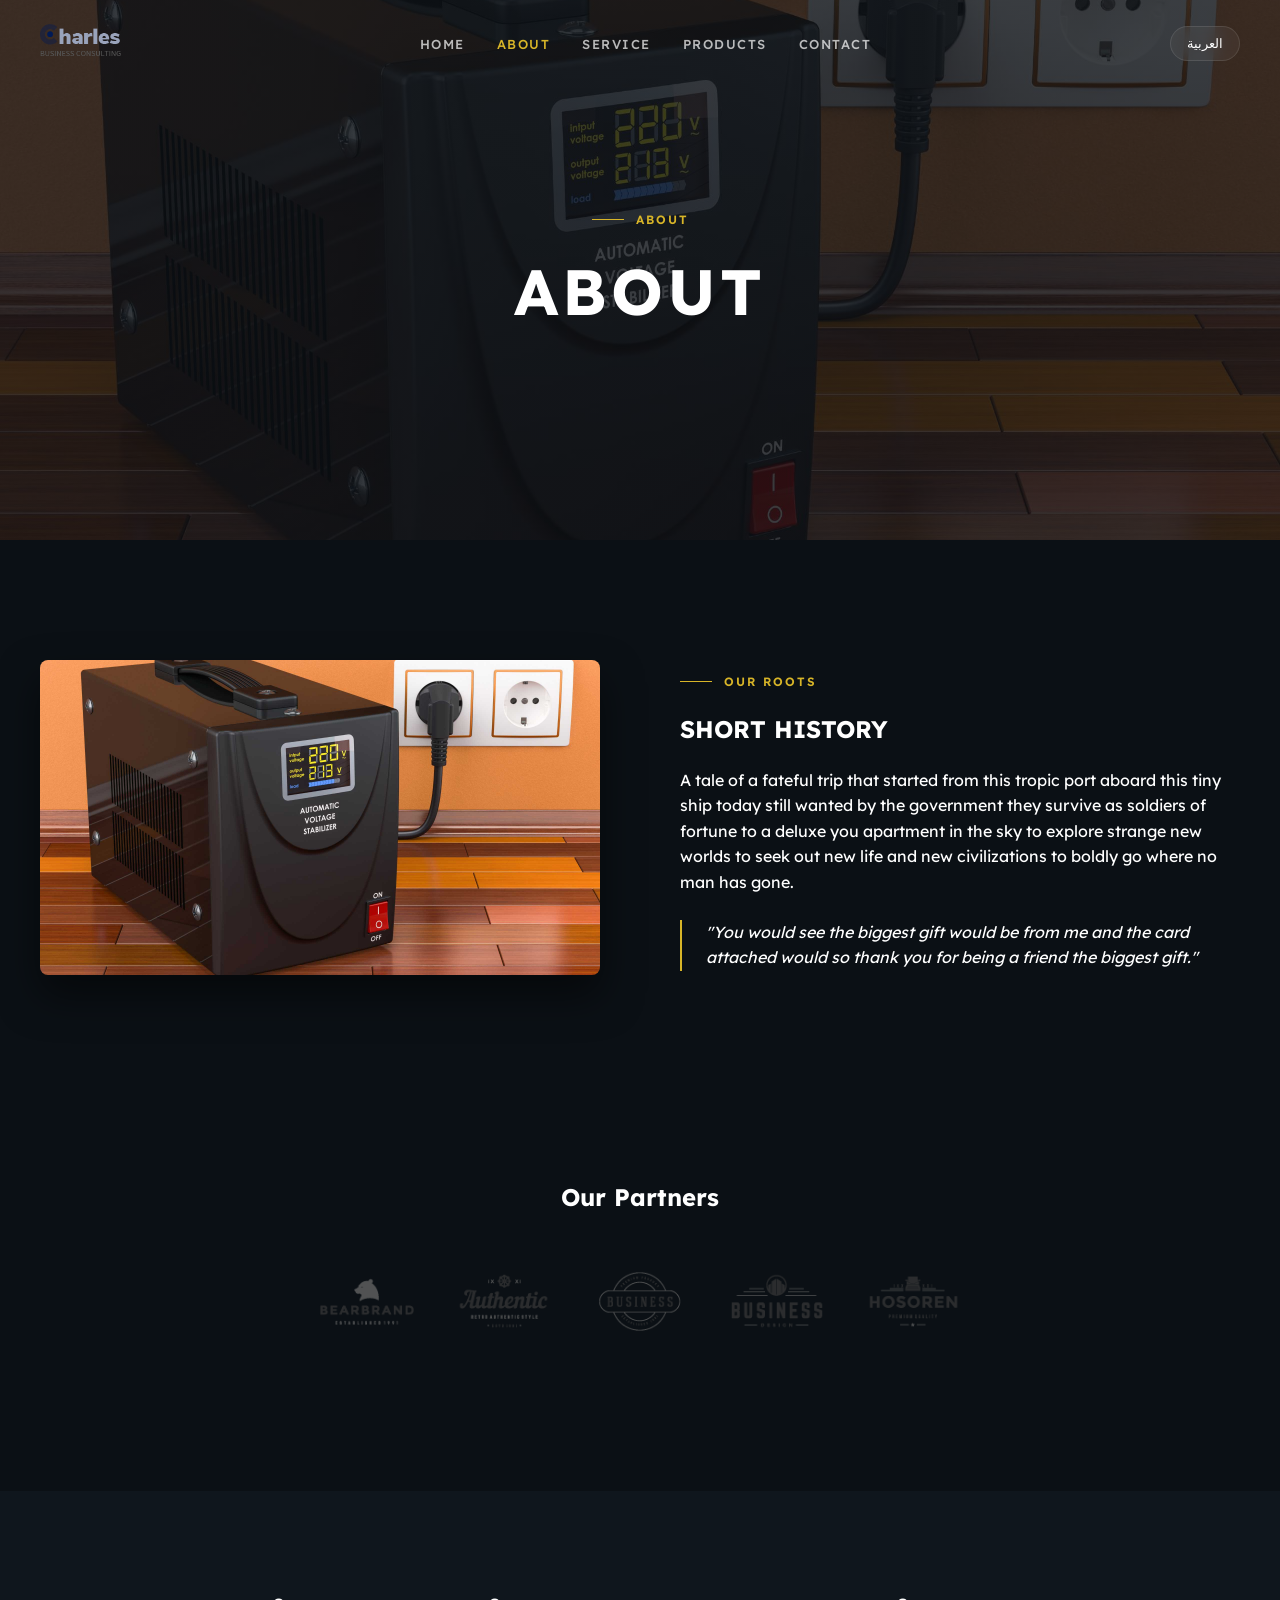
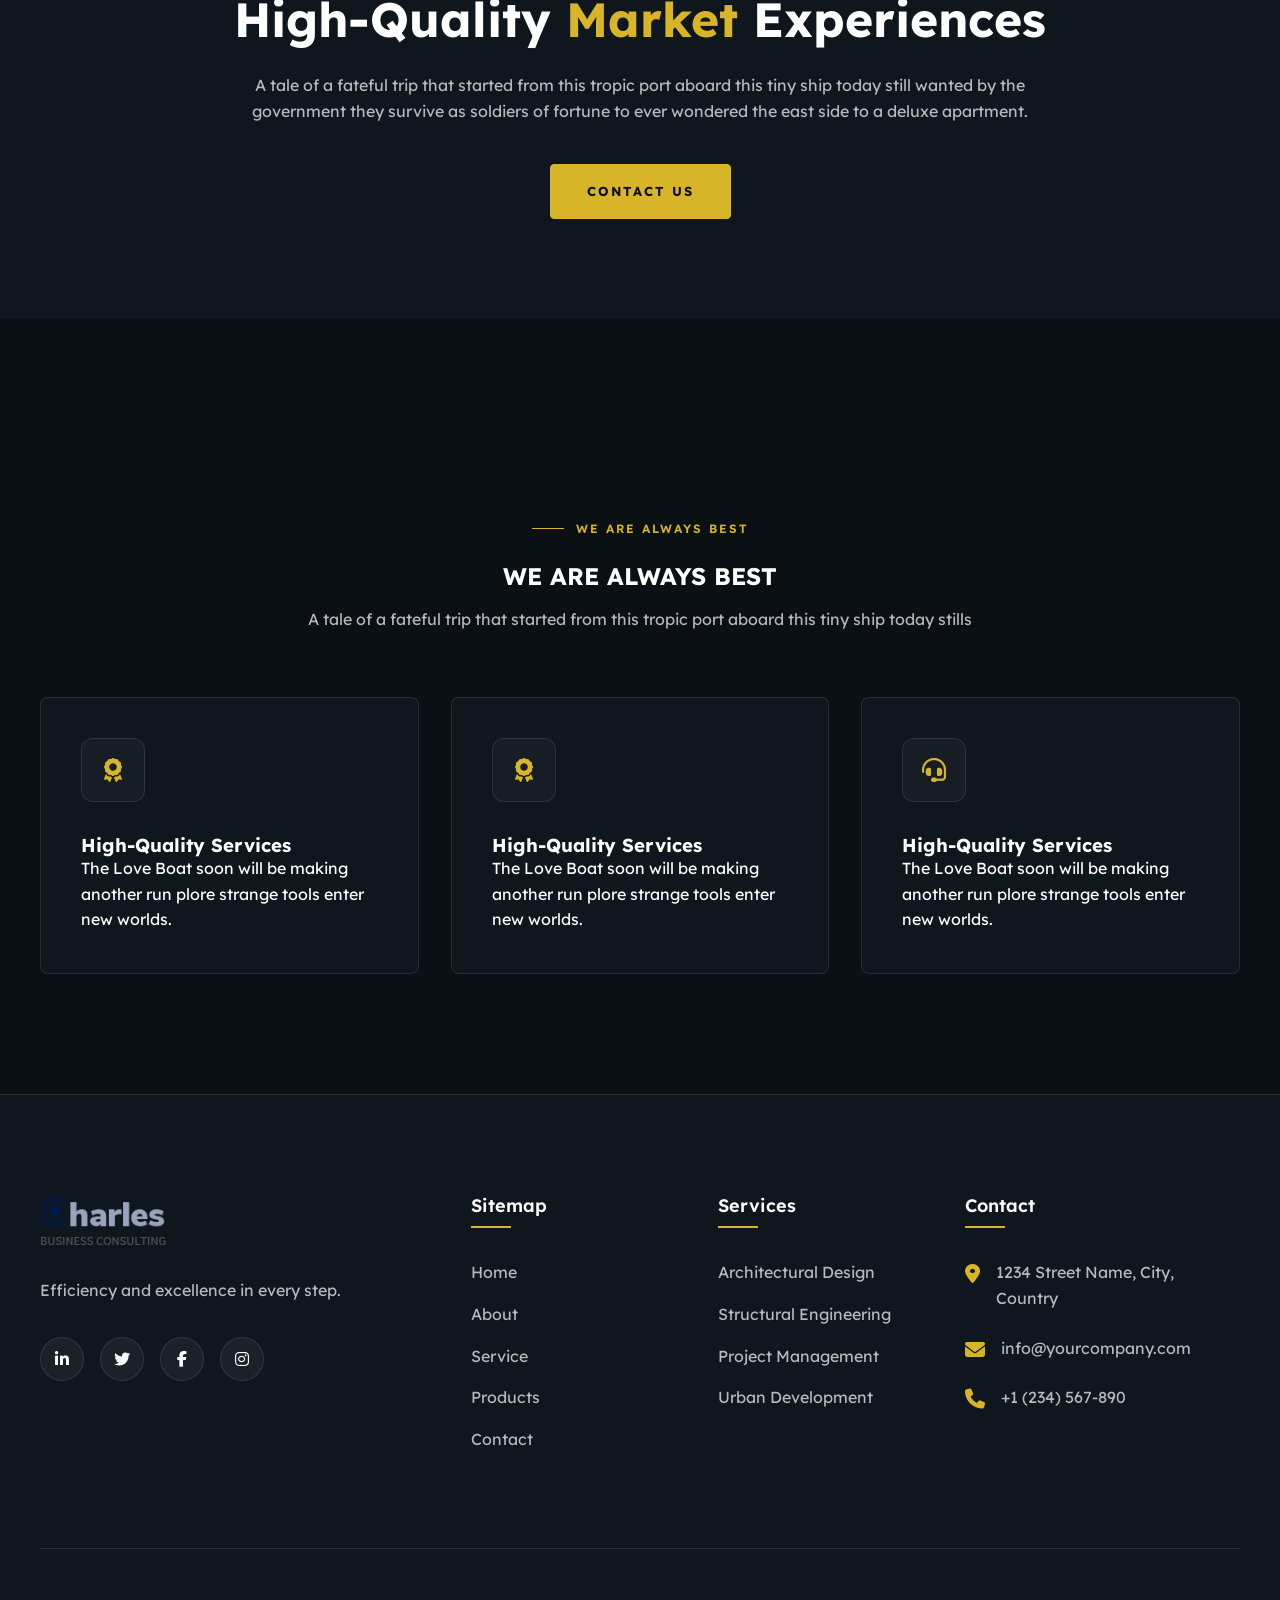
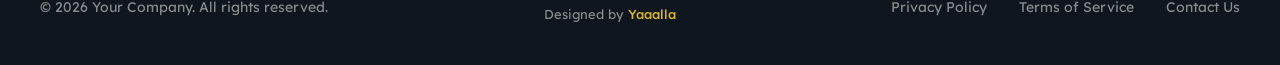
==== about.html @ 5ab6dd39 "first commit" ====
<!DOCTYPE html>
<html lang="en">
<head>
    <meta charset="UTF-8">
    <meta name="viewport" content="width=device-width, initial-scale=1.0">
    <title>About AL-Rowad | Excellence in Architecture</title>
    <link rel="stylesheet" href="https://cdnjs.cloudflare.com/ajax/libs/font-awesome/6.5.1/css/all.min.css">
    <link rel="stylesheet" href="assets/css/modern-2026.css">
    <script src="assets/js/modern-2026.js" defer></script>
    <style>
        .inner-hero {
            height: 60vh;
            background-image: linear-gradient(rgba(11, 16, 21, 0.8), rgba(11, 16, 21, 0.8)), url('assets/images/p3.jpg');
            background-size: cover;
            background-position: center;
            display: flex;
            align-items: center;
            justify-content: center;
            text-align: center;
        }

        .inner-hero h1 {
            font-size: 64px;
            text-transform: uppercase;
            letter-spacing: 4px;
        }

        .history-layout {
            display: grid;
            grid-template-columns: 1fr 1fr;
            gap: 80px;
            align-items: center;
        }

        .history-image img {
            width: 100%;
            border-radius: var(--border-radius);
            box-shadow: 0 20px 40px rgba(0,0,0,0.5);
        }

        .features-grid {
            display: grid;
            grid-template-columns: repeat(3, 1fr);
            gap: 32px;
            margin-top: 64px;
        }

        .feature-card {
            padding: 40px;
            background: var(--bg-secondary);
            border: 1px solid var(--glass-border);
            border-radius: var(--border-radius);
            transition: var(--transition-fast);
        }

        .feature-card:hover {
            transform: translateY(-8px);
            border-color: var(--accent);
        }

        .feature-icon img {
            width: 48px;
            margin-bottom: 24px;
            filter: brightness(0) saturate(100%) invert(84%) sepia(29%) saturate(718%) hue-rotate(5deg) brightness(92%) contrast(88%);
        }

        .callout-section {
            background-color: var(--bg-secondary);
            text-align: center;
            padding: 100px 0;
            margin: 80px 0;
        }

        .callout-section h2 {
            font-size: 48px;
            margin-bottom: 24px;
        }

        .callout-section p {
            max-width: 800px;
            margin: 0 auto 40px;
            color: var(--text-secondary);
        }

        @media (max-width: 992px) {
            .history-layout, .features-grid {
                grid-template-columns: 1fr;
            }
        }

        @media (max-width: 768px) {
            .inner-hero h1 {
                font-size: 36px;
                letter-spacing: 2px;
            }
            .callout-section h2 {
                font-size: 28px;
            }
            .feature-card {
                padding: 24px;
            }
        }
    </style>
</head>
<body>

    <header>
        <div class="container">
            <div class="logo"><a href="index.html"><img src="assets/images/logo.png" alt="Company Logo"></a></div>
            <nav>
                <ul>
                    <li class="en-content"><a href="index.html">Home</a></li>
                    <li class="en-content"><a href="about.html" class="active">About</a></li>
                    <li class="en-content"><a href="services.html">Service</a></li>
                    <li class="en-content"><a href="products.html">Products</a></li>
                    <li class="en-content"><a href="contact.html">Contact</a></li>

                    <li class="ar-content" style="display:none;"><a href="index.html">الرئيسية</a></li>
                    <li class="ar-content" style="display:none;"><a href="about.html" class="active">عن الشركة</a></li>
                    <li class="ar-content" style="display:none;"><a href="services.html">الخدمة</a></li>
                    <li class="ar-content" style="display:none;"><a href="products.html">المنتجات</a></li>
                    <li class="ar-content" style="display:none;"><a href="contact.html">اتصل بنا</a></li>
                </ul>
                <div class="lang-switcher-mobile lang-switcher-btn" onclick="languageSwitcher()" style="display:none;">
                    <span class="en-content">العربية</span>
                    <span class="ar-content" style="display:none;">English</span>
                </div>
            </nav>
            <div class="header-right">
                <div class="lang-switcher-btn" onclick="languageSwitcher()">
                    <span class="en-content">العربية</span>
                    <span class="ar-content" style="display:none;">English</span>
                </div>
                <div class="menu-toggle">
                    <div class="hamburger-box">
                        <span></span>
                        <span></span>
                        <span></span>
                    </div>
                </div>
            </div>
        </div>
    </header>

    <main>
        <section class="inner-hero">
            <div class="container" data-reveal>
                <div class="tagline" style="justify-content: center;">ABOUT</div>
                <h1 class="en-content">ABOUT</h1>
                <h1 class="ar-content" style="display:none;">عن الشركة</h1>
            </div>
        </section>

        <section class="history">
            <div class="container">
                <div class="history-layout">
                    <div class="history-image" data-reveal>
                        <img src="assets/images/p3.jpg" alt="Our History">
                    </div>
                    <div class="history-text" data-reveal>
                        <div class="tagline">Our Roots</div>
                        <h2 class="en-content">SHORT HISTORY</h2>
                        <h2 class="ar-content" style="display:none;">تاريخ موجز</h2>
                        <p class="en-content" style="margin: 24px 0;">A tale of a fateful trip that started from this tropic port aboard this tiny ship today still wanted by the government they survive as soldiers of fortune to a deluxe you apartment in the sky to explore strange new worlds to seek out new life and new civilizations to boldly go where no man has gone.</p>
                        <p class="ar-content" style="display:none; margin: 24px 0;">قصة رحلة مصيرية بدأت من هذا الميناء الاستوائي على متن هذه السفينة الصغيرة التي لا تزال مطلوبة من قبل الحكومة ويعيشون كجنود محظوظين إلى شقة فخمة في السماء للاستكشاف عوالم غريبة جديدة والبحث عن حياة جديدة وحضارات جديدة للذهاب بجرأة حيث لم يذهب أحد من قبل.</p>
                        
                        <p class="en-content text-italic" style="border-left: 2px solid var(--accent); padding-left: 24px;">"You would see the biggest gift would be from me and the card attached would so thank you for being a friend the biggest gift."</p>
                        <p class="ar-content text-italic" style="display:none; border-right: 2px solid var(--accent); padding-right: 24px;">"سترى أكبر هدية ستكون مني والبطاقة المرفقة ستشكرك على كونك صديقًا أكبر هدية."</p>
                    </div>
                </div>
            </div>
        </section>

        <!-- Partners Section -->
        <section class="partners-section" style="padding: 80px 0; background: var(--bg-main);">
            <div class="container">
                <div class="section-header" style="text-align: center; margin-bottom: 60px;">
                    <h2 class="en-content">Our Partners</h2>
                    <h2 class="ar-content" style="display:none;">شركاؤنا</h2>
                </div>
                <div class="partners-list" style="display: flex; flex-wrap: wrap; justify-content: center; gap: 40px; opacity: 0.7;">
                    <img src="assets/images/PARTNERS/p-1.png" alt="Partner 1" style="max-height: 60px;">
                    <img src="assets/images/PARTNERS/p-2.png" alt="Partner 2" style="max-height: 60px;">
                    <img src="assets/images/PARTNERS/p-3.png" alt="Partner 3" style="max-height: 60px;">
                    <img src="assets/images/PARTNERS/p-4.png" alt="Partner 4" style="max-height: 60px;">
                    <img src="assets/images/PARTNERS/p-5.png" alt="Partner 5" style="max-height: 60px;">
                </div>
            </div>
        </section>

        <section class="callout-section">
            <div class="container" data-reveal>
                <h2 class="en-content">High-Quality <span class="text-accent">Market</span> Experiences</h2>
                <h2 class="ar-content" style="display:none;">تجارب سوقية <span class="text-accent">عالية الجودة</span></h2>
                <p class="en-content">A tale of a fateful trip that started from this tropic port aboard this tiny ship today still wanted by the government they survive as soldiers of fortune to ever wondered the east side to a deluxe apartment.</p>
                <p class="ar-content" style="display:none;">قصة رحلة مصيرية بدأت من هذا الميناء الاستوائي على متن هذه السفينة الصغيرة التي لا تزال مطلوبة من قبل الحكومة ويعيشون كجنود محظوظين للتساؤل عن الجانب الشرقي إلى شقة فخمة.</p>
                <a href="contact.html" class="btn-premium btn-filled">CONTACT US</a>
            </div>
        </section>

        <section class="features">
            <div class="container">
                <div class="section-header" style="text-align: center;" data-reveal>
                    <div class="tagline" style="justify-content: center;">WE ARE ALWAYS BEST</div>
                    <h2 class="en-content">WE ARE ALWAYS BEST</h2>
                    <h2 class="ar-content" style="display:none;">نحن نتميز دائماً</h2>
                    <p class="en-content" style="margin-top: 16px; color: var(--text-secondary);">A tale of a fateful trip that started from this tropic port aboard this tiny ship today stills</p>
                </div>

                <div class="features-grid">
                    <div class="feature-card" data-reveal>
                        <div class="premium-icon-box">
                            <i class="fas fa-award"></i>
                        </div>
                        <h3 class="en-content">High-Quality Services</h3>
                        <p class="en-content">The Love Boat soon will be making another run plore strange tools enter new worlds.</p>
                        
                        <h3 class="ar-content" style="display:none;">خدمات عالية الجودة</h3>
                        <p class="ar-content" style="display:none;">سوف تقوم سفينة الحب قريبًا بتشغيل جولة أخرى لاستكشاف أدوات غريبة تدخل عوالم جديدة.</p>
                    </div>
                    <div class="feature-card" data-reveal>
                        <div class="premium-icon-box">
                            <i class="fas fa-award"></i>
                        </div>
                        <h3 class="en-content">High-Quality Services</h3>
                        <p class="en-content">The Love Boat soon will be making another run plore strange tools enter new worlds.</p>
                        
                        <h3 class="ar-content" style="display:none;">خدمات عالية الجودة</h3>
                        <p class="ar-content" style="display:none;">سوف تقوم سفينة الحب قريبًا بتشغيل جولة أخرى لاستكشاف أدوات غريبة تدخل عوالم جديدة.</p>
                    </div>
                    <div class="feature-card" data-reveal>
                        <div class="premium-icon-box">
                            <i class="fas fa-headset"></i>
                        </div>
                        <h3 class="en-content">High-Quality Services</h3>
                        <p class="en-content">The Love Boat soon will be making another run plore strange tools enter new worlds.</p>
                        
                        <h3 class="ar-content" style="display:none;">خدمات عالية الجودة</h3>
                        <p class="ar-content" style="display:none;">سوف تقوم سفينة الحب قريبًا بتشغيل جولة أخرى لاستكشاف أدوات غريبة تدخل عوالم جديدة.</p>
                    </div>
                </div>
            </div>
        </section>
    </main>

    <footer>
        <div class="container">
            <div class="footer-grid">
                <!-- Brand Column -->
                <div class="footer-brand" data-reveal>
                    <div class="footer-logo"><img src="assets/images/logo.png" alt="Company Logo"></div>
                    <p class="en-content">Efficiency and excellence in every step.</p>
                    <p class="ar-content" style="display:none;">الكفاءة والتميز في كل خطوة.</p>
                    <div class="footer-socials">
                        <a href="#"><i class="fab fa-linkedin-in"></i></a>
                        <a href="#"><i class="fab fa-twitter"></i></a>
                        <a href="#"><i class="fab fa-facebook-f"></i></a>
                        <a href="#"><i class="fab fa-instagram"></i></a>
                    </div>
                </div>

                <!-- Sitemap Column -->
                <div class="footer-column" data-reveal>
                    <h4 class="en-content">Sitemap</h4>
                    <h4 class="ar-content" style="display:none;">خريطة الموقع</h4>
                    <ul class="footer-links">
                        <li><a href="index.html">Home</a></li>
                        <li><a href="about.html">About</a></li>
                        <li><a href="services.html">Service</a></li>
                        <li><a href="products.html">Products</a></li>
                        <li><a href="contact.html">Contact</a></li>
                    </ul>
                </div>

                <!-- Services Column -->
                <div class="footer-column" data-reveal>
                    <h4 class="en-content">Services</h4>
                    <h4 class="ar-content" style="display:none;">خدماتنا</h4>
                    <ul class="footer-links">
                        <li class="en-content"><a href="services.html">Architectural Design</a></li>
                        <li class="en-content"><a href="services.html">Structural Engineering</a></li>
                        <li class="en-content"><a href="services.html">Project Management</a></li>
                        <li class="en-content"><a href="services.html">Urban Development</a></li>

                        <li class="ar-content" style="display:none;"><a href="services.html">التصميم المعماري</a></li>
                        <li class="ar-content" style="display:none;"><a href="services.html">الهندسة الإنشائية</a></li>
                        <li class="ar-content" style="display:none;"><a href="services.html">إدارة المشاريع</a></li>
                        <li class="ar-content" style="display:none;"><a href="services.html">التطوير الحضري</a></li>
                    </ul>
                </div>

                <!-- Contact Column -->
                <div class="footer-column" data-reveal>
                    <h4 class="en-content">Contact</h4>
                    <h4 class="ar-content" style="display:none;">تواصل معنا</h4>
                    <ul class="footer-contact-info">
                        <li>
                            <i class="fas fa-map-marker-alt"></i>
                            <p class="en-content">1234 Street Name, City, Country</p>
                            <p class="ar-content" style="display:none;">1234 اسم الشارع، المدينة، البلد</p>
                        </li>
                        <li>
                            <i class="fas fa-envelope"></i>
                            <p>info@yourcompany.com</p>
                        </li>
                        <li>
                            <i class="fas fa-phone"></i>
                            <p>+1 (234) 567-890</p>
                        </li>
                    </ul>
                </div>
            </div>

            <div class="footer-bottom">
                <div class="footer-copyright">
                    <p class="en-content">&copy; 2026 Your Company. All rights reserved.</p>
                    <p class="ar-content" style="display:none;">&copy; 2026 شركتك. جميع الحقوق محفوظة.</p>
                </div>
                <div class="designer-credit">
                    <span class="en-content">Designed by <a href="http://www.yaaalla.com" target="_blank">Yaaalla</a></span>
                    <span class="ar-content" style="display:none;">تصميم بواسطة <a href="http://www.yaaalla.com" target="_blank">يالا</a></span>
                </div>
                <div class="footer-legal-links">
                    <a href="#" class="en-content">Privacy Policy</a>
                    <a href="#" class="en-content">Terms of Service</a>
                    <a href="#" class="ar-content" style="display:none;">سياسة الخصوصية</a>
                    <a href="#" class="ar-content" style="display:none;">شروط الخدمة</a>
                    <a href="contact.html" class="en-content">Contact Us</a>
                    <a href="contact.html" class="ar-content" style="display:none;">اتصل بنا</a>
                </div>
            </div>
        </div>
    </footer>

</body>
</html>
---- assets/css/modern-2026.css ----
@import url('https://fonts.googleapis.com/css2?family=Lexend:wght@300;400;500;600;700;800&family=Readex+Pro:wght@200;300;400;500;600;700&display=swap');

:root {
    /* Colors - 2026 Premium Dark Palette */
    --bg-main: #0B1015;
    --bg-secondary: #0F161D;
    --accent: #D8B528; /* Gold/Yellow from original/image */
    --accent-hover: #F2C94C;
    --text-primary: #FFFFFF;
    --text-secondary: rgba(255, 255, 255, 0.7);
    --text-muted: rgba(255, 255, 255, 0.5);
    --glass: rgba(255, 255, 255, 0.03);
    --glass-border: rgba(255, 255, 255, 0.1);
    
    /* Layout */
    --container-width: 1300px;
    --section-padding: 120px 0;
    --border-radius: 8px;
    
    /* Transitions */
    --transition-fast: all 0.2s cubic-bezier(0.4, 0, 0.2, 1);
    --transition-slow: all 0.6s cubic-bezier(0.4, 0, 0.2, 1);
}

*, *::before, *::after {
    margin: 0;
    padding: 0;
    box-sizing: border-box;
}

html, body {
    overflow-x: clip;
    width: 100%;
}

body {
    font-family: 'Lexend', sans-serif;
    background-color: var(--bg-main);
    color: var(--text-primary);
    line-height: 1.6;
    max-width: 100%;
    position: relative;
}

img {
    max-width: 100%;
}

a {
    text-decoration: none;
    color: inherit;
    transition: var(--transition-fast);
}

ul {
    list-style: none;
}

.container {
    max-width: var(--container-width);
    margin: 0 auto;
    padding: 0 40px;
}

/* Typography Extensions */
h1, h2, h3, h4 {
    line-height: 1.2;
    font-weight: 700;
    word-wrap: break-word;
    overflow-wrap: break-word;
}

p, a, span, li {
    overflow-wrap: break-word;
    word-wrap: break-word;
}

.text-accent { color: var(--accent); }
.text-italic { font-style: italic; }

/* Global Components */

/* Layout Shell */
header {
    position: fixed;
    top: 0;
    left: 0;
    width: 100%;
    z-index: 1000;
    padding: 24px 0;
    transition: var(--transition-fast);
}

header.scrolled {
    background: rgba(11, 16, 21, 0.85);
    backdrop-filter: blur(20px);
    padding: 16px 0;
    border-bottom: 1px solid var(--glass-border);
}

header .container {
    display: flex;
    justify-content: space-between;
    align-items: center;
}

.logo img {
    height: 32px;
}

nav ul {
    display: flex;
    gap: 32px;
}

nav ul li a {
    font-size: 13px;
    font-weight: 500;
    text-transform: uppercase;
    letter-spacing: 1.5px;
    color: var(--text-secondary);
}

nav ul li a:hover, nav ul li a.active {
    color: var(--accent);
}

.header-right {
    display: flex;
    align-items: center;
    gap: 20px;
}

.lang-switcher-btn {
    display: inline-flex;
    align-items: center;
    padding: 6px 16px;
    background: rgba(255, 255, 255, 0.05);
    border: 1px solid var(--glass-border);
    border-radius: 30px;
    cursor: pointer;
    font-size: 13px;
    font-weight: 500;
    color: var(--text-primary);
    transition: var(--transition-fast);
    backdrop-filter: blur(10px);
}

.lang-switcher-btn:hover {
    background: rgba(255, 255, 255, 0.1);
    border-color: var(--accent);
    color: var(--accent);
}

/* Buttons */
.btn-premium {
    position: relative;
    display: inline-flex;
    align-items: center;
    justify-content: center;
    padding: 16px 36px;
    font-size: 13px;
    font-weight: 700;
    text-transform: uppercase;
    letter-spacing: 2px;
    border-radius: 4px;
    color: var(--text-primary);
    background: rgba(255, 255, 255, 0.03);
    border: 1px solid var(--glass-border);
    cursor: pointer;
    transition: var(--transition-slow);
    overflow: hidden;
    backdrop-filter: blur(10px);
    z-index: 1;
}

.btn-premium i {
    margin-left: 12px;
    font-size: 14px;
    transition: var(--transition-fast);
}

.btn-premium:hover {
    border-color: var(--accent);
    color: var(--accent);
    transform: translateY(-5px);
    box-shadow: 0 10px 30px rgba(0, 0, 0, 0.5);
}

.btn-premium:hover i {
    transform: translateX(5px);
}

.btn-filled {
    background: var(--accent);
    color: var(--bg-main) !important;
    border-color: var(--accent);
}

.btn-filled:hover {
    background: var(--accent-hover);
    border-color: var(--accent-hover);
    color: var(--bg-main) !important;
    box-shadow: 0 15px 40px rgba(216, 181, 40, 0.3);
}

/* Shine effect */
.btn-premium::before {
    content: '';
    position: absolute;
    top: 0;
    left: -100%;
    width: 60%;
    height: 100%;
    background: linear-gradient(
        to right,
        transparent,
        rgba(255, 255, 255, 0.1),
        transparent
    );
    transform: skewX(-25deg);
    transition: 0.7s;
    z-index: -1;
}

.btn-premium:hover::before {
    left: 150%;
}

.lang-switcher-btn i {
    font-size: 14px;
    margin-right: 8px;
}

body.rtl .lang-switcher-btn i {
    margin-right: 0;
    margin-left: 8px;
}

/* Premium Icon System */
.premium-icon-box {
    width: 64px;
    height: 64px;
    background: var(--glass);
    border: 1px solid var(--glass-border);
    border-radius: 12px;
    display: flex;
    align-items: center;
    justify-content: center;
    font-size: 24px;
    color: var(--accent);
    margin-bottom: 32px;
    transition: var(--transition-slow);
    position: relative;
    overflow: hidden;
}

.premium-icon-box::before {
    content: '';
    position: absolute;
    inset: 0;
    background: radial-gradient(circle at center, rgba(216, 181, 40, 0.2), transparent 70%);
    opacity: 0;
    transition: var(--transition-fast);
}

.premium-icon-box i, .premium-icon-box img {
    position: relative;
    z-index: 1;
    transition: var(--transition-fast);
}

.premium-icon-box img {
    width: 32px;
    filter: brightness(0) saturate(100%) invert(84%) sepia(29%) saturate(718%) hue-rotate(5deg) brightness(92%) contrast(88%);
}

/* Hover Effects for Cards with Icons */
.innovation-card:hover .premium-icon-box,
.feature-card:hover .premium-icon-box,
.service-card:hover .premium-icon-box {
    border-color: var(--accent);
    background: rgba(216, 181, 40, 0.05);
    transform: rotate(5deg) scale(1.1);
    box-shadow: 0 0 20px rgba(216, 181, 40, 0.15);
}

.innovation-card:hover .premium-icon-box::before,
.feature-card:hover .premium-icon-box::before,
.service-card:hover .premium-icon-box::before {
    opacity: 1;
}

.innovation-card:hover .premium-icon-box i,
.feature-card:hover .premium-icon-box i,
.service-card:hover .premium-icon-box i {
    transform: rotate(-5deg);
}

/* Sections */
section {
    padding: var(--section-padding);
}

/* Sections shared styles */
.tagline {
    display: flex;
    align-items: center;
    gap: 12px;
    text-transform: uppercase;
    font-size: 12px;
    font-weight: 600;
    letter-spacing: 2px;
    color: var(--accent);
    margin-bottom: 24px;
}

.tagline::before {
    content: '';
    width: 32px;
    height: 1px;
    background: var(--accent);
}

/* Footer Styling */
footer {
    background-color: var(--bg-secondary);
    border-top: 1px solid var(--glass-border);
    padding: 100px 0 40px;
    position: relative;
    overflow: hidden;
}

footer .footer-grid {
    display: grid;
    grid-template-columns: 2fr 1fr 1fr 1.5fr;
    gap: 64px;
    margin-bottom: 80px;
}

.footer-brand .footer-logo img {
    height: 50px;
    margin-bottom: 24px;
}

.footer-brand p {
    color: var(--text-secondary);
    line-height: 1.8;
    max-width: 320px;
}

.footer-column h4 {
    color: var(--text-primary);
    font-size: 18px;
    font-weight: 600;
    margin-bottom: 32px;
    position: relative;
    padding-bottom: 12px;
}

.footer-column h4::after {
    content: '';
    position: absolute;
    bottom: 0;
    left: 0;
    width: 40px;
    height: 2px;
    background: var(--accent);
}

body.rtl .footer-column h4::after {
    left: auto;
    right: 0;
}

.footer-links {
    list-style: none;
    padding: 0;
}

.footer-links li {
    margin-bottom: 16px;
}

.footer-links a {
    color: var(--text-secondary);
    transition: var(--transition-fast);
    display: inline-block;
}

.footer-links a:hover {
    color: var(--accent);
    transform: translateX(8px);
}

body.rtl .footer-links a:hover {
    transform: translateX(-8px);
}

.footer-contact-info li {
    display: flex;
    gap: 16px;
    margin-bottom: 24px;
    color: var(--text-secondary);
}

.footer-contact-info i {
    color: var(--accent);
    font-size: 20px;
    margin-top: 4px;
}

.footer-socials {
    display: flex;
    gap: 16px;
    margin-top: 32px;
}

.footer-socials a {
    width: 44px;
    height: 44px;
    border-radius: 50%;
    background: rgba(255, 255, 255, 0.05);
    display: flex;
    align-items: center;
    justify-content: center;
    color: var(--text-primary);
    border: 1px solid var(--glass-border);
    transition: var(--transition-fast);
}

.footer-socials a:hover {
    background: var(--accent);
    color: var(--bg-main);
    transform: translateY(-5px);
    border-color: var(--accent);
}

footer .footer-bottom {
    border-top: 1px solid var(--glass-border);
    padding-top: 40px;
    display: flex;
    justify-content: space-between;
    align-items: center;
    color: var(--text-muted);
    font-size: 14px;
}

.footer-legal-links {
    display: flex;
    gap: 32px;
}

.footer-legal-links a {
    color: var(--text-muted);
    transition: var(--transition-fast);
}

.footer-legal-links a:hover {
    color: var(--text-primary);
}

@media (max-width: 992px) {
    header .container {
        padding: 0 24px;
    }

    /* إخفاء زر اللغة وإظهار زر الهامبرجر بدلاً منه */
    .lang-switcher-btn {
        display: none !important;
    }

    .menu-toggle {
        display: flex;
    }

    nav {
        position: fixed;
        top: 0;
        right: 0;
        width: 300px;
        height: 100vh;
        background: rgba(11, 16, 21, 0.98);
        backdrop-filter: blur(20px);
        z-index: 1001;
        display: flex;
        flex-direction: column;
        justify-content: center;
        padding: 50px;
        transition: transform 0.6s cubic-bezier(0.4, 0, 0.2, 1);
        border-left: 1px solid var(--glass-border);
        transform: translateX(100%);
    }

    nav.active {
        transform: translateX(0);
    }

    nav ul {
        flex-direction: column;
        gap: 32px;
    }

    nav ul li a {
        font-size: 24px;
        font-weight: 500;
    }

    /* إضافة زر تبديل اللغة داخل قائمة الناف بار على الموبايل */
    nav .lang-switcher-mobile {
        display: flex !important;
        margin-top: 40px;
        font-size: 18px;
        padding: 10px 24px;
        width: fit-content;
    }
}

@media (max-width: 768px) {
    :root {
        --section-padding: 60px 0;
    }

    /* تصغير padding الـ container على الموبايل */
    .container {
        padding: 0 20px;
    }

    .hero-content h1 {
        font-size: clamp(28px, 8vw, 48px);
    }

    .hero-btns {
        display: flex;
        flex-direction: row;
        align-items: center;
        gap: 15px;
        width: 100%;
    }
    
    .hero-btns .btn-premium {
        width: 100%;
        padding: 14px 20px;
        font-size: 11px;
    }

    .innovation-grid {
        grid-template-columns: 1fr;
    }

    /* شركاء - تصغير الصور على الموبايل */
    .partners-list {
        gap: 20px !important;
    }

    .partners-list img {
        max-width: 80px !important;
        max-height: 40px !important;
        height: auto;
        width: auto;
    }

    /* فوتر */
    footer .footer-grid {
        grid-template-columns: 1fr;
        gap: 40px;
    }

    .footer-bottom {
        flex-direction: column;
        gap: 16px;
        text-align: center;
    }

    .footer-legal-links {
        flex-wrap: wrap;
        justify-content: center;
        gap: 16px;
    }

    /* تأكيد كل الصور تتكيف مع العرض */
    img {
        max-width: 100%;
        height: auto;
    }

    /* منع أي section من التجاوز */
    section, footer, header {
        max-width: 100%;
        overflow: hidden;
    }
}

.menu-toggle {
    display: none;
    flex-direction: column;
    justify-content: center;
    align-items: center;
    width: 44px;
    height: 44px;
    background: rgba(255, 255, 255, 0.05);
    border: 1px solid var(--glass-border);
    border-radius: 10px;
    cursor: pointer;
    z-index: 1002;
    transition: var(--transition-fast);
}

.menu-toggle:hover {
    background: rgba(255, 255, 255, 0.1);
    border-color: var(--accent);
}

.menu-toggle .hamburger-box {
    width: 20px;
    height: 14px;
    position: relative;
    display: flex;
    flex-direction: column;
    justify-content: space-between;
}

.menu-toggle span {
    display: block;
    width: 100%;
    height: 2px;
    background: var(--text-primary);
    transition: var(--transition-fast);
    border-radius: 2px;
}

.menu-toggle.active span:nth-child(1) {
    transform: translateY(6px) rotate(45deg);
}

.menu-toggle.active span:nth-child(2) {
    opacity: 0;
}

.menu-toggle.active span:nth-child(3) {
    transform: translateY(-6px) rotate(-45deg);
}

/* Language & RTL */
body.rtl {
    direction: rtl;
    text-align: right;
    font-family: 'Readex Pro', sans-serif;
}

body.rtl .tagline {
    justify-content: flex-start;
}

body.rtl .tagline::before {
    display: none;
}

body.rtl .tagline::after {
    content: '';
    width: 32px;
    height: 1px;
    background: var(--accent);
    margin-right: 12px;
}

/* Header RTL fixes */
body.rtl .header-right {
    flex-direction: row-reverse;
}

body.rtl .nav ul {
    flex-direction: row-reverse;
}

body.rtl .footer-contact-info li i {
    margin-right: 0;
    margin-left: 15px;
}

body.rtl .btn-premium i {
    margin-left: 0;
    margin-right: 10px;
}

/* Portfolio/About Mirroring */
body.rtl .about-content-wrapper {
    text-align: right;
}

body.rtl .portfolio-info .tagline {
    justify-content: flex-start;
}

/* Video Showcase Section */
.video-grid {
    display: grid;
    grid-template-columns: repeat(auto-fit, minmax(400px, 1fr));
    gap: 30px;
    margin-top: 50px;
}

.video-card {
    position: relative;
    border-radius: var(--border-radius);
    overflow: hidden;
    background: var(--bg-secondary);
    border: 1px solid var(--glass-border);
    transition: var(--transition-slow);
}

.video-card:hover {
    transform: translateY(-10px);
    border-color: var(--accent);
    box-shadow: 0 20px 40px rgba(0, 0, 0, 0.4);
}

.video-card video {
    width: 100%;
    height: auto;
    display: block;
    border-radius: var(--border-radius);
    transition: var(--transition-slow);
}

.video-card:hover video {
    transform: scale(1.02);
}

@media (max-width: 768px) {
    .video-grid {
        grid-template-columns: 1fr;
    }
}

/* Animations */
[data-reveal] {
    opacity: 0;
    transform: translateY(30px);
    transition: var(--transition-slow);
}

[data-reveal].revealed {
    opacity: 1;
    transform: translateY(0);
}

/* Scroll to Top */
.scroll-top {
    position: fixed;
    bottom: 40px;
    right: 40px;
    width: 50px;
    height: 50px;
    background: var(--bg-secondary);
    border: 1px solid var(--glass-border);
    color: var(--accent);
    border-radius: 50%;
    display: flex;
    align-items: center;
    justify-content: center;
    cursor: pointer;
    z-index: 999;
    opacity: 0;
    visibility: hidden;
    transition: var(--transition-fast);
}

.scroll-top.visible {
    opacity: 1;
    visibility: visible;
}

.scroll-top:hover {
    background: var(--accent);
    color: var(--bg-main);
    transform: translateY(-5px);
    box-shadow: 0 10px 20px rgba(216, 181, 40, 0.2);
}

[dir="rtl"] .scroll-top {
    right: auto;
    left: 40px;
}

/* Designer Credit */
.designer-credit {
    margin-top: 15px;
    font-size: 13px;
    color: var(--text-muted);
}

.designer-credit a {
    color: var(--accent);
    font-weight: 500;
    transition: var(--transition-fast);
}

.designer-credit a:hover {
    color: var(--accent-hover);
    text-decoration: underline;
}
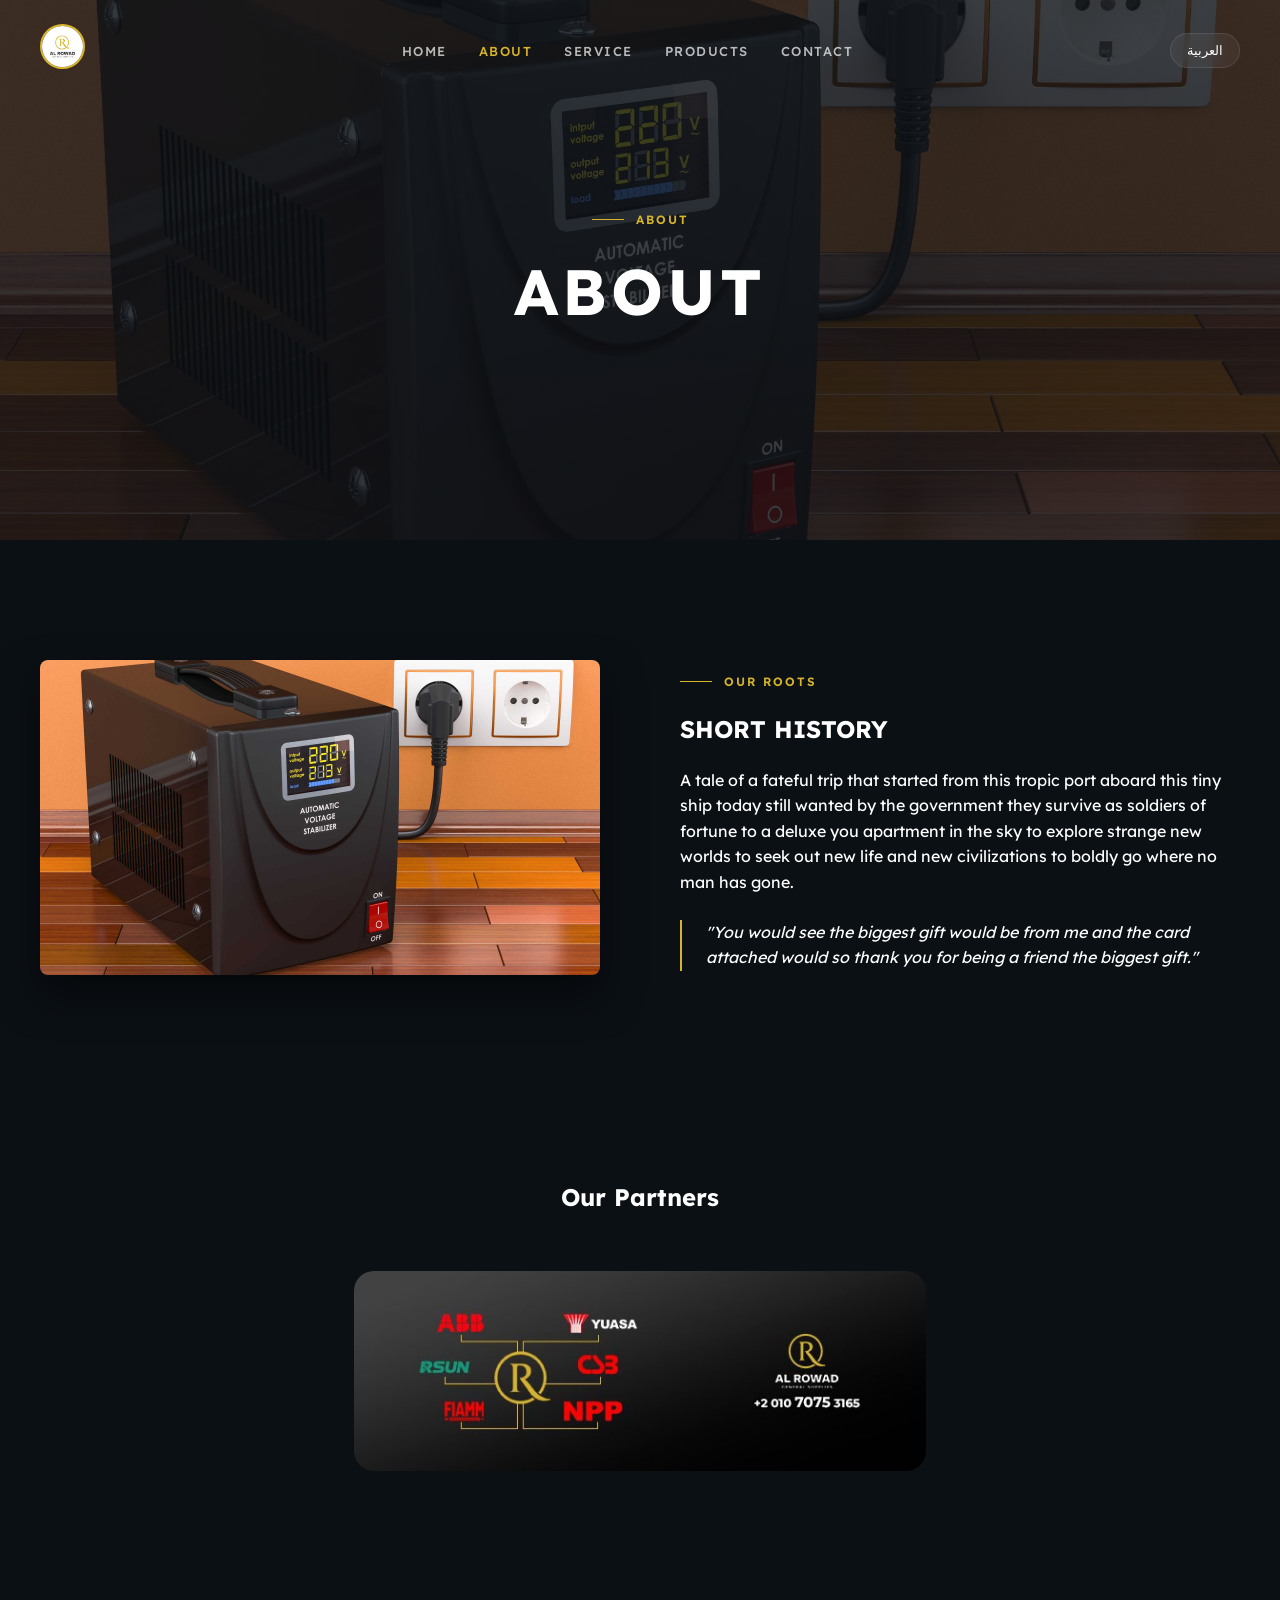
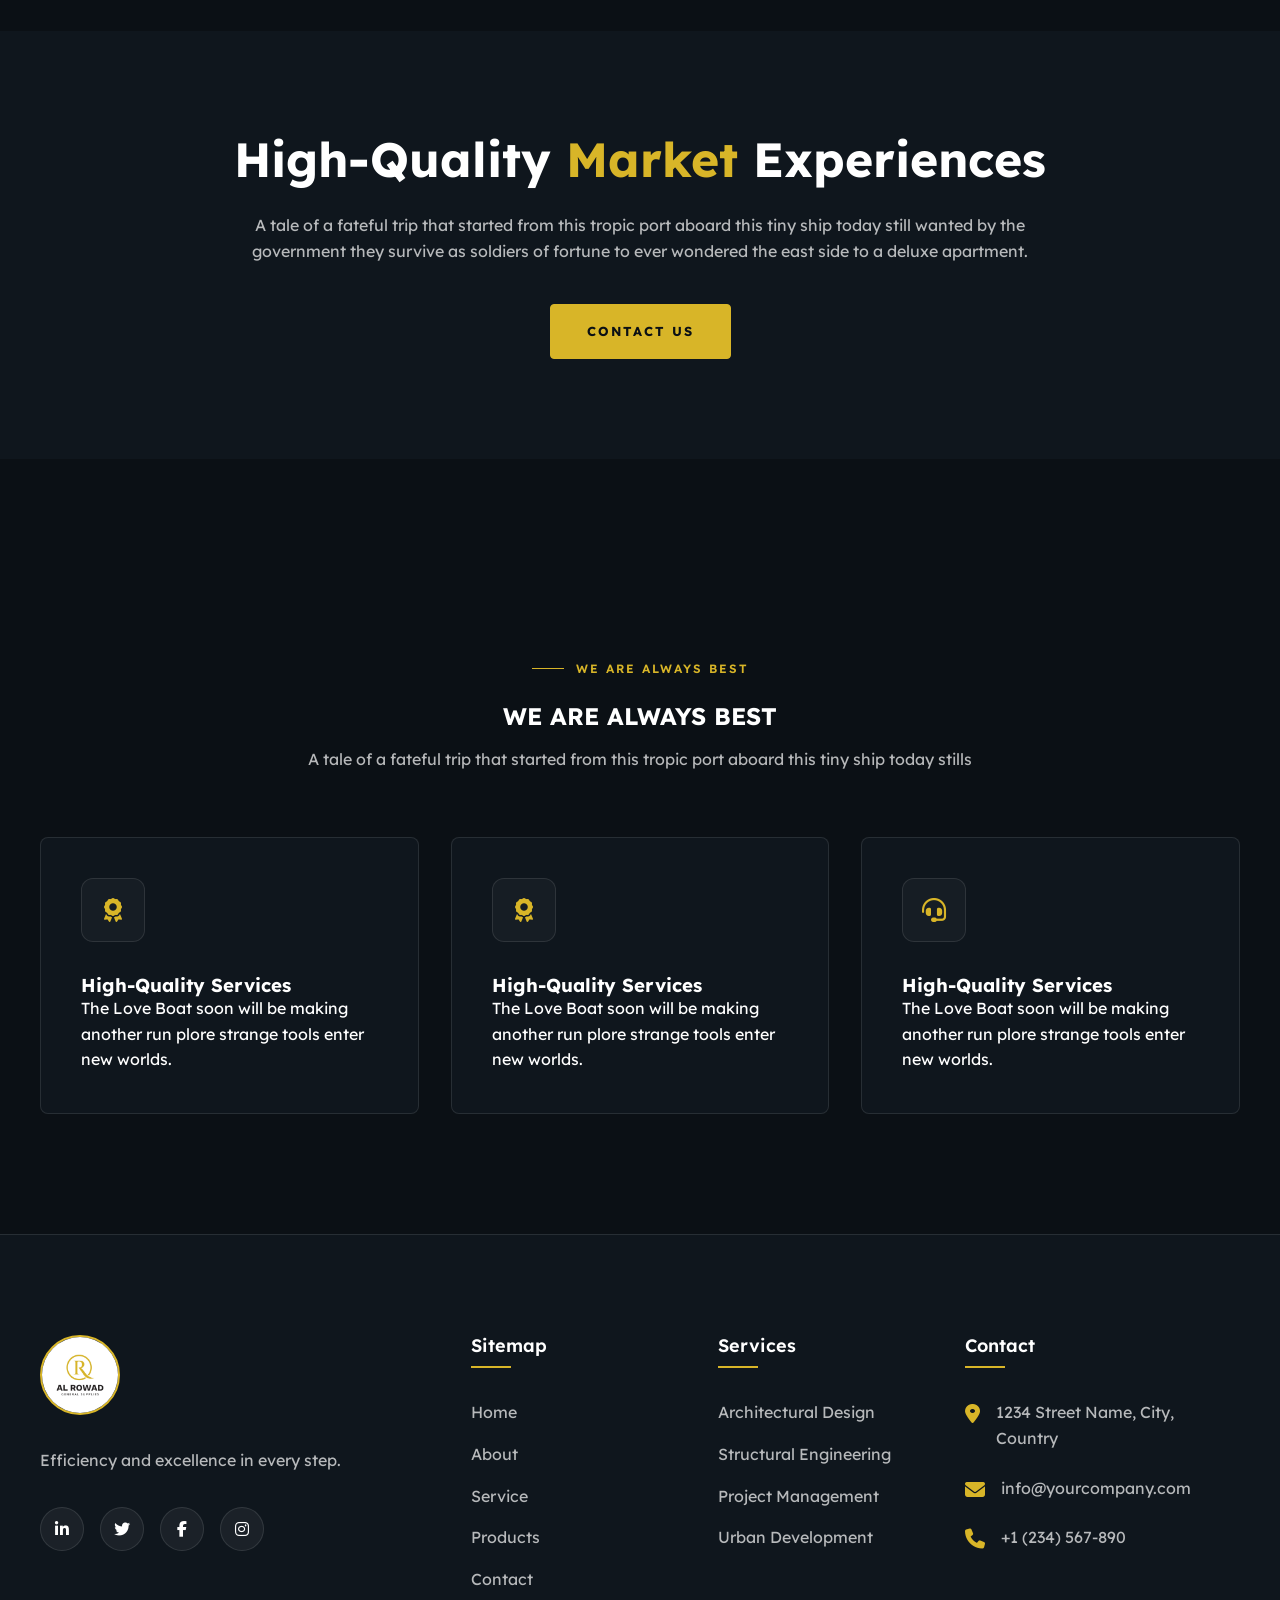
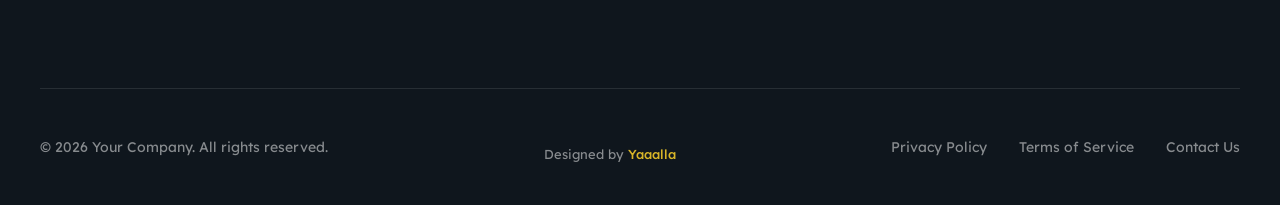
==== commit 7f33ffba: "update products" ====
--- a/about.html
+++ b/about.html
@@ -106,7 +106,7 @@
 
     <header>
         <div class="container">
-            <div class="logo"><a href="index.html"><img src="assets/images/logo.png" alt="Company Logo"></a></div>
+            <div class="logo"><a href="index.html"><img src="assets/images/logo.jpg" alt="Company Logo"></a></div>
             <nav>
                 <ul>
                     <li class="en-content"><a href="index.html">Home</a></li>
@@ -178,12 +178,8 @@
                     <h2 class="en-content">Our Partners</h2>
                     <h2 class="ar-content" style="display:none;">شركاؤنا</h2>
                 </div>
-                <div class="partners-list" style="display: flex; flex-wrap: wrap; justify-content: center; gap: 40px; opacity: 0.7;">
-                    <img src="assets/images/PARTNERS/p-1.png" alt="Partner 1" style="max-height: 60px;">
-                    <img src="assets/images/PARTNERS/p-2.png" alt="Partner 2" style="max-height: 60px;">
-                    <img src="assets/images/PARTNERS/p-3.png" alt="Partner 3" style="max-height: 60px;">
-                    <img src="assets/images/PARTNERS/p-4.png" alt="Partner 4" style="max-height: 60px;">
-                    <img src="assets/images/PARTNERS/p-5.png" alt="Partner 5" style="max-height: 60px;">
+                <div class="partners-list" style="display: flex; flex-wrap: wrap; justify-content: center; gap: 40px; opacity: 1;">
+                    <img src="assets/images/PARTNERS/all.jpg" alt="Our Partners" style="max-height: 200px; width: auto; max-width: 100%; border-radius: 20px;">
                 </div>
             </div>
         </section>
@@ -248,13 +244,13 @@
             <div class="footer-grid">
                 <!-- Brand Column -->
                 <div class="footer-brand" data-reveal>
-                    <div class="footer-logo"><img src="assets/images/logo.png" alt="Company Logo"></div>
+                    <div class="footer-logo"><img src="assets/images/logo.jpg" alt="Company Logo"></div>
                     <p class="en-content">Efficiency and excellence in every step.</p>
                     <p class="ar-content" style="display:none;">الكفاءة والتميز في كل خطوة.</p>
                     <div class="footer-socials">
                         <a href="#"><i class="fab fa-linkedin-in"></i></a>
                         <a href="#"><i class="fab fa-twitter"></i></a>
-                        <a href="#"><i class="fab fa-facebook-f"></i></a>
+                        <a href="https://www.facebook.com/alrowadenergy" target="_blank"><i class="fab fa-facebook-f"></i></a>
                         <a href="#"><i class="fab fa-instagram"></i></a>
                     </div>
                 </div>
--- a/assets/css/modern-2026.css
+++ b/assets/css/modern-2026.css
@@ -105,7 +105,11 @@
 }
 
 .logo img {
-    height: 32px;
+    height: 45px;
+    width: 45px;
+    border-radius: 50%;
+    object-fit: cover;
+    border: 2px solid var(--accent);
 }
 
 nav ul {
@@ -339,7 +343,11 @@
 }
 
 .footer-brand .footer-logo img {
-    height: 50px;
+    height: 80px;
+    width: 80px;
+    border-radius: 50%;
+    object-fit: cover;
+    border: 2px solid var(--accent);
     margin-bottom: 24px;
 }
 
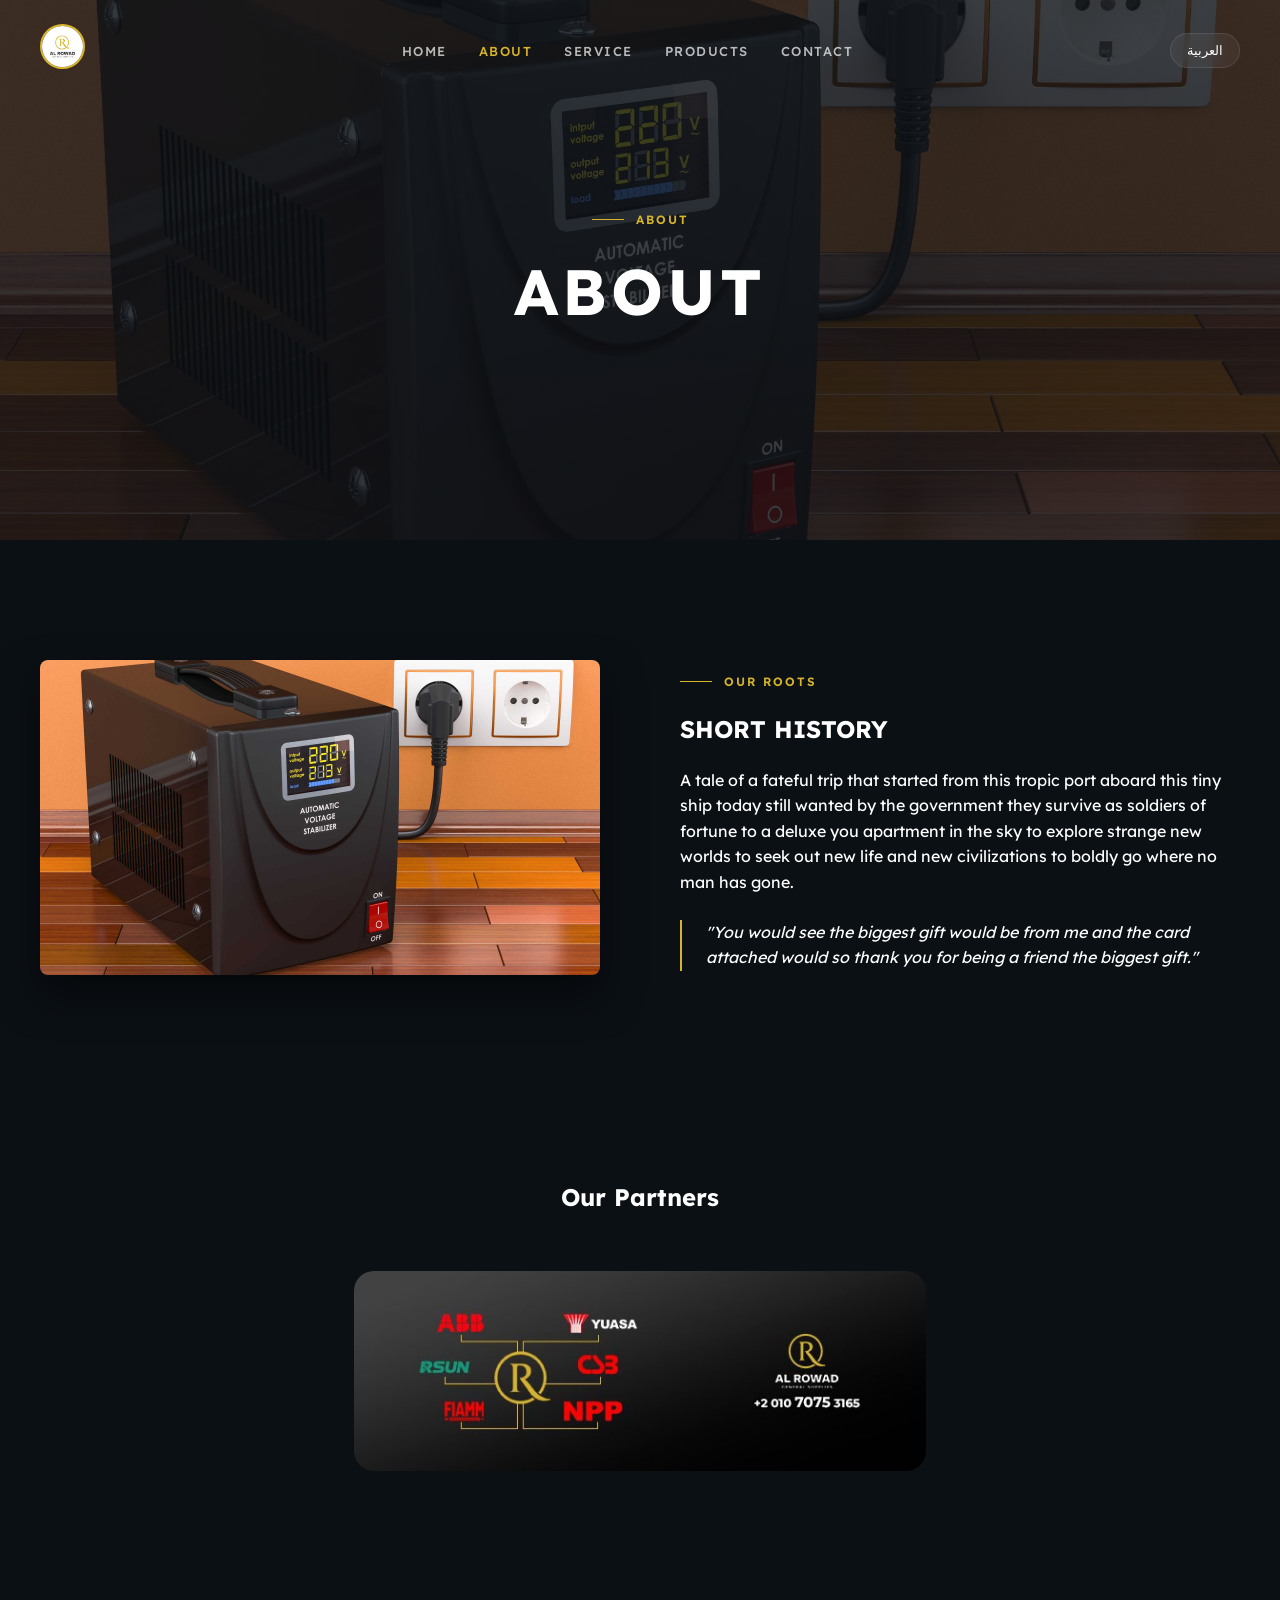
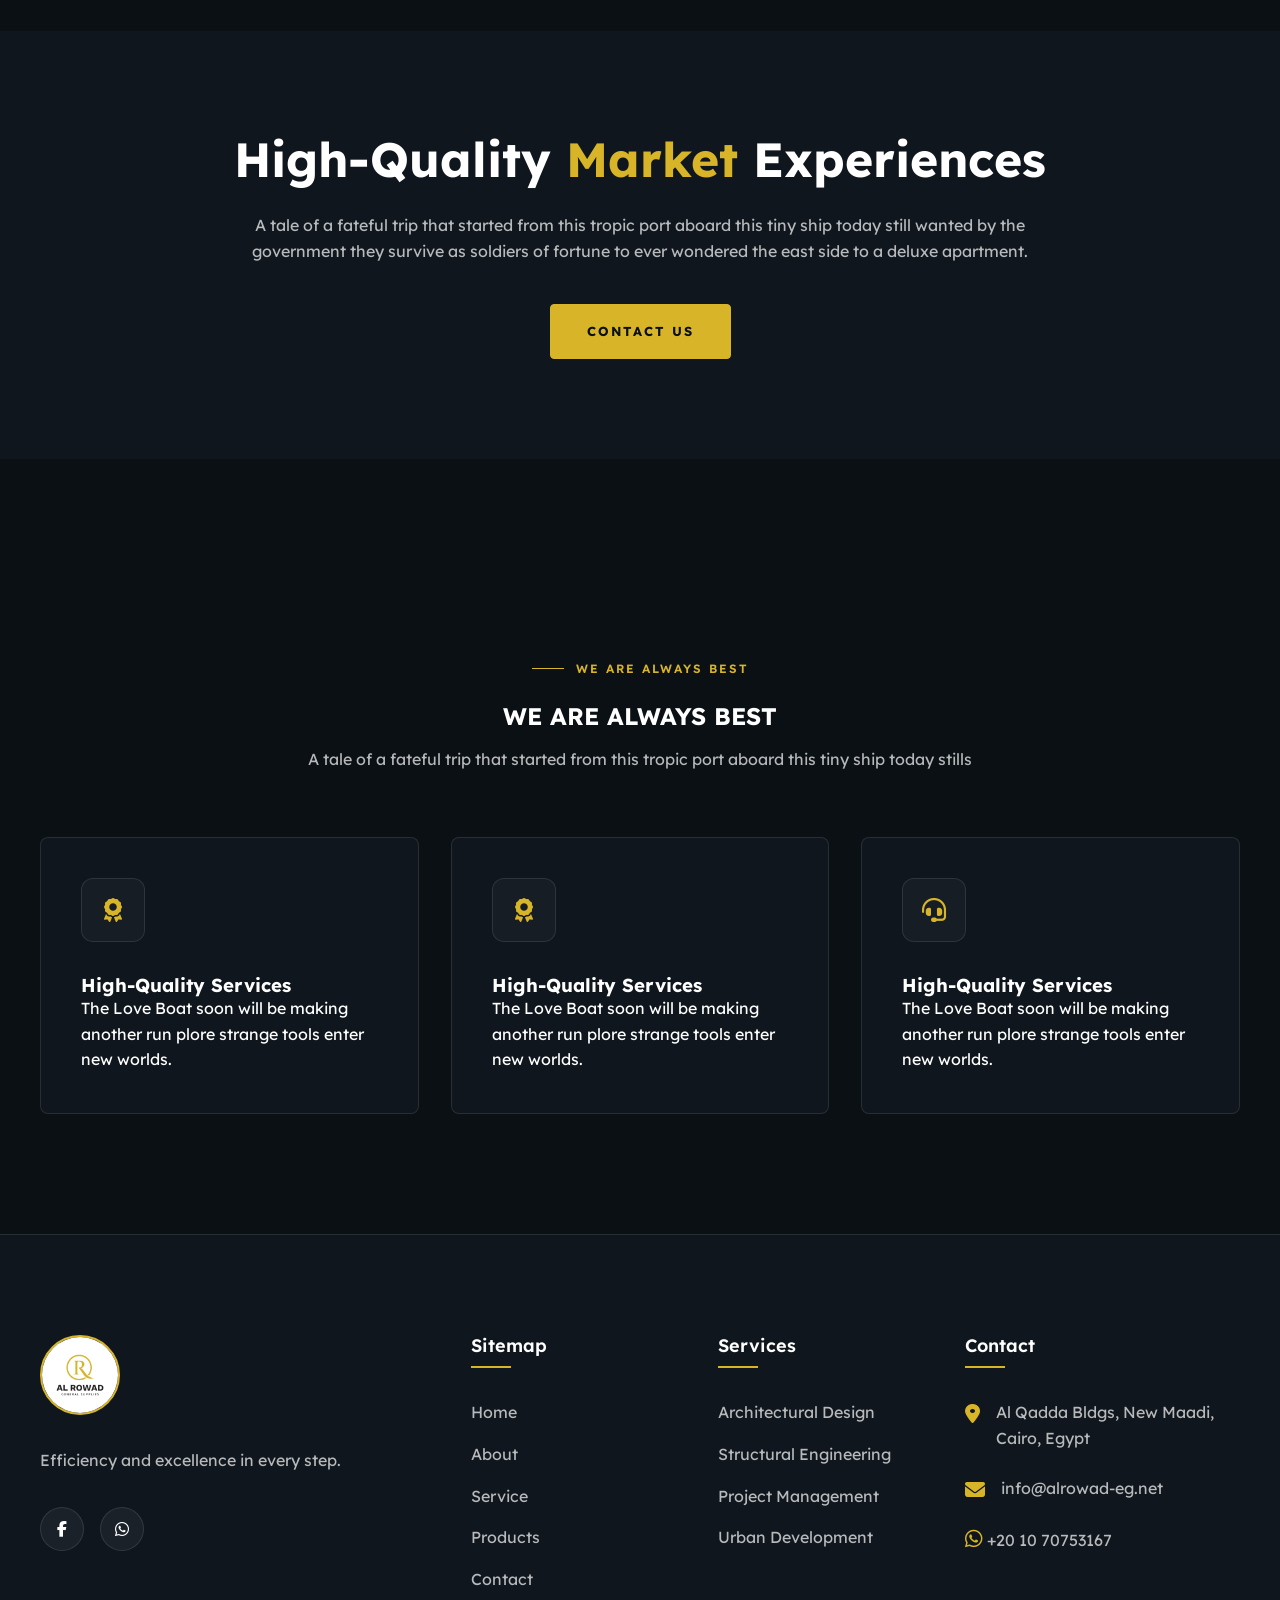
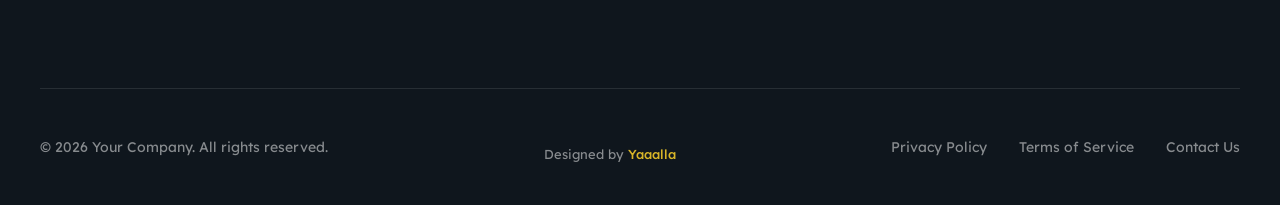
==== commit 8f5d6939: "update footer" ====
--- a/about.html
+++ b/about.html
@@ -248,10 +248,8 @@
                     <p class="en-content">Efficiency and excellence in every step.</p>
                     <p class="ar-content" style="display:none;">الكفاءة والتميز في كل خطوة.</p>
                     <div class="footer-socials">
-                        <a href="#"><i class="fab fa-linkedin-in"></i></a>
-                        <a href="#"><i class="fab fa-twitter"></i></a>
                         <a href="https://www.facebook.com/alrowadenergy" target="_blank"><i class="fab fa-facebook-f"></i></a>
-                        <a href="#"><i class="fab fa-instagram"></i></a>
+                        <a href="https://wa.me/201070753167" target="_blank"><i class="fab fa-whatsapp"></i></a>
                     </div>
                 </div>
 
@@ -292,16 +290,16 @@
                     <ul class="footer-contact-info">
                         <li>
                             <i class="fas fa-map-marker-alt"></i>
-                            <p class="en-content">1234 Street Name, City, Country</p>
-                            <p class="ar-content" style="display:none;">1234 اسم الشارع، المدينة، البلد</p>
+                            <p class="en-content">Al Qadda Bldgs, New Maadi, Cairo, Egypt</p>
+                            <p class="ar-content" style="display:none;">عمارات القادة، المعادي الجديدة، القاهرة، مصر</p>
                         </li>
                         <li>
                             <i class="fas fa-envelope"></i>
-                            <p>info@yourcompany.com</p>
+                            <p><a href="mailto:info@alrowad-eg.net">info@alrowad-eg.net</a></p>
                         </li>
                         <li>
-                            <i class="fas fa-phone"></i>
-                            <p>+1 (234) 567-890</p>
+       
+                            <p><a href="https://wa.me/201070753167" target="_blank"><i class="fab fa-whatsapp"></i> +20 10 70753167</a></p>
                         </li>
                     </ul>
                 </div>
--- a/assets/css/modern-2026.css
+++ b/assets/css/modern-2026.css
@@ -556,14 +556,15 @@
         grid-template-columns: 1fr;
     }
 
-    /* شركاء - تصغير الصور على الموبايل */
+    /* شركاء - ضبط الصور على الموبايل لتكون أوضح */
     .partners-list {
         gap: 20px !important;
+        padding: 0 10px;
     }
 
     .partners-list img {
-        max-width: 80px !important;
-        max-height: 40px !important;
+        max-width: 90% !important;
+        max-height: 120px !important;
         height: auto;
         width: auto;
     }
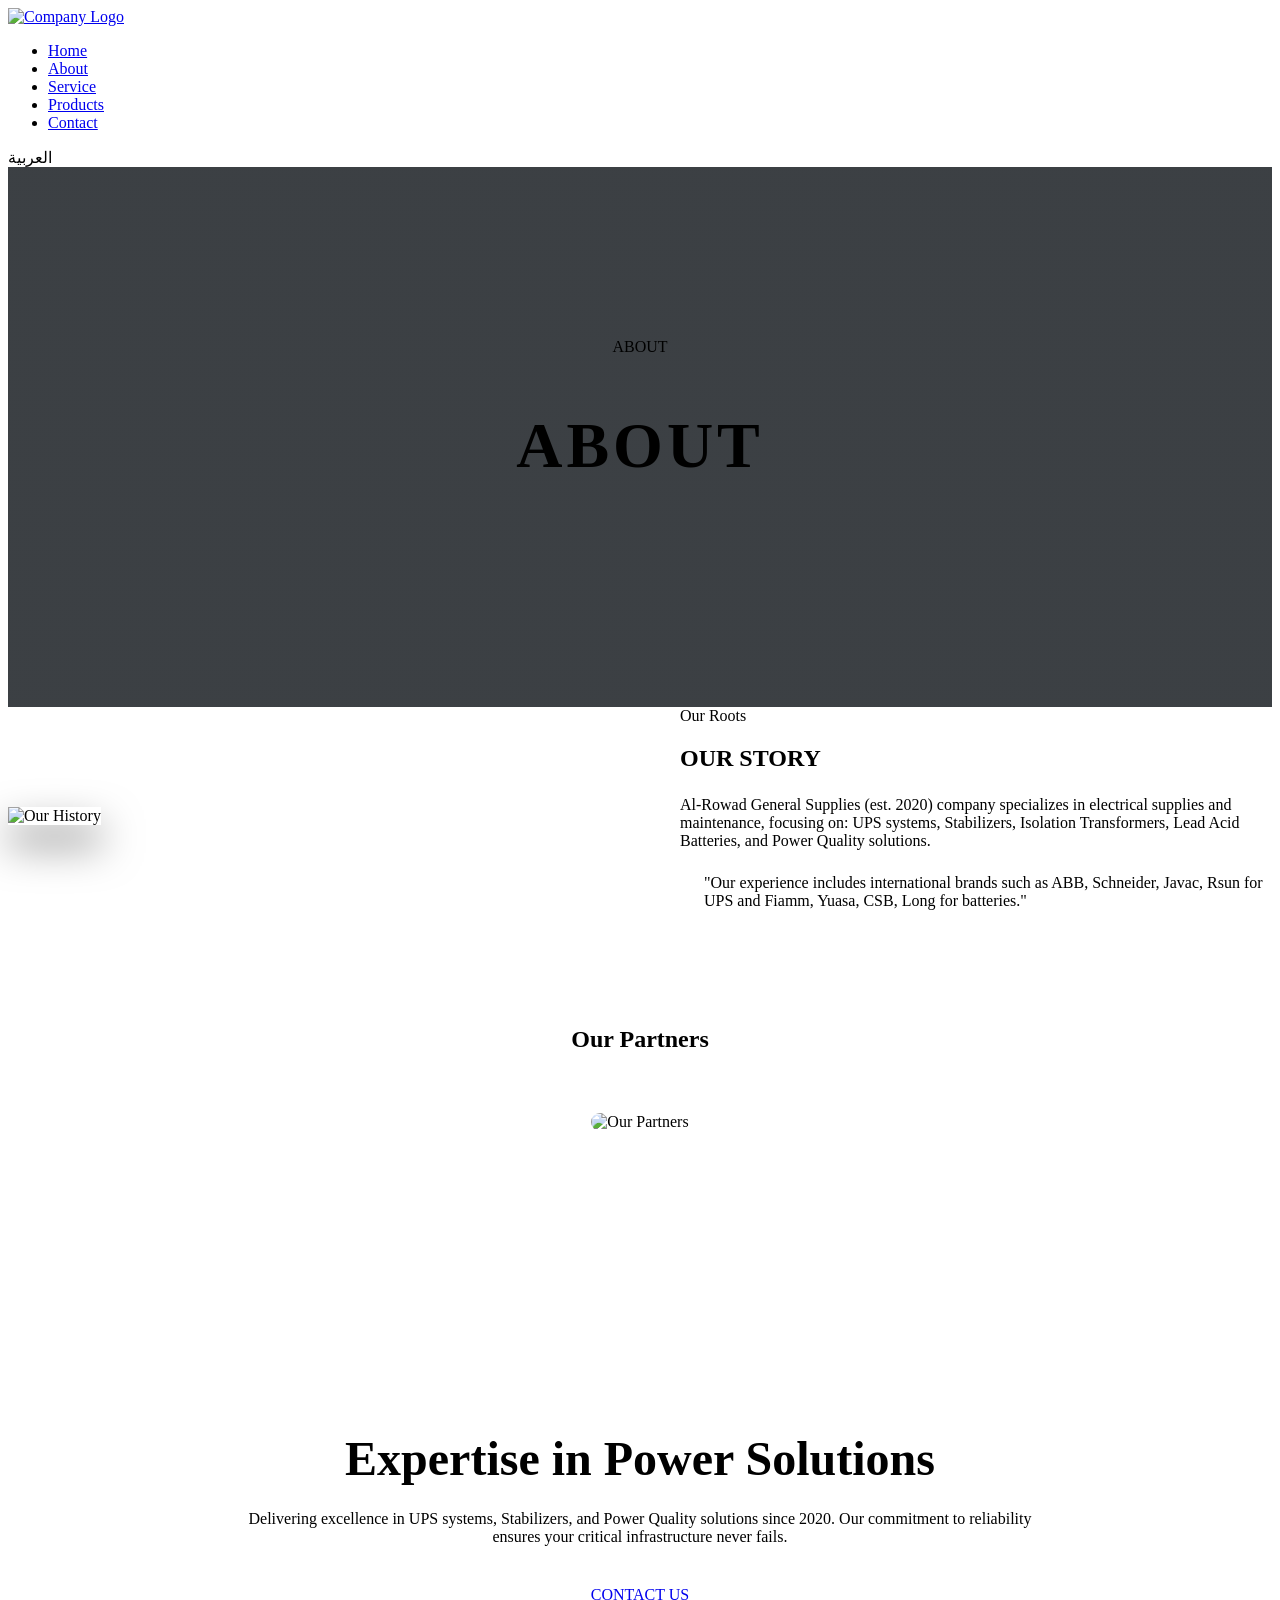
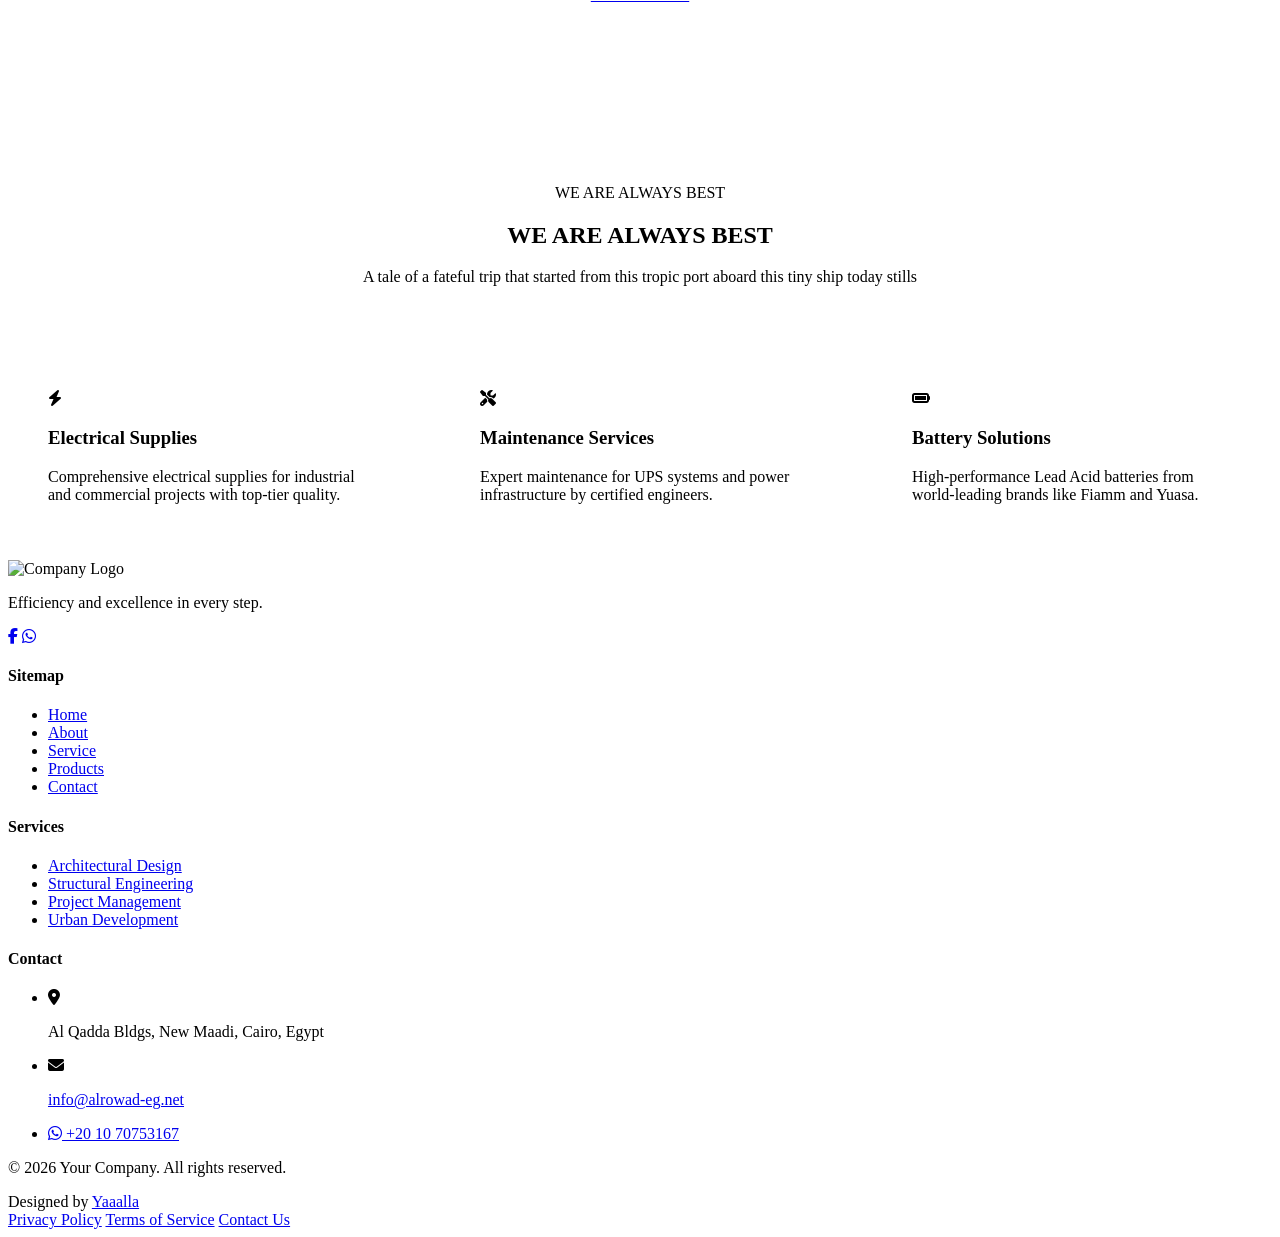
==== commit 87156488: "update products" ====
--- a/about.html
+++ b/about.html
@@ -159,13 +159,13 @@
                     </div>
                     <div class="history-text" data-reveal>
                         <div class="tagline">Our Roots</div>
-                        <h2 class="en-content">SHORT HISTORY</h2>
-                        <h2 class="ar-content" style="display:none;">تاريخ موجز</h2>
-                        <p class="en-content" style="margin: 24px 0;">A tale of a fateful trip that started from this tropic port aboard this tiny ship today still wanted by the government they survive as soldiers of fortune to a deluxe you apartment in the sky to explore strange new worlds to seek out new life and new civilizations to boldly go where no man has gone.</p>
-                        <p class="ar-content" style="display:none; margin: 24px 0;">قصة رحلة مصيرية بدأت من هذا الميناء الاستوائي على متن هذه السفينة الصغيرة التي لا تزال مطلوبة من قبل الحكومة ويعيشون كجنود محظوظين إلى شقة فخمة في السماء للاستكشاف عوالم غريبة جديدة والبحث عن حياة جديدة وحضارات جديدة للذهاب بجرأة حيث لم يذهب أحد من قبل.</p>
+                        <h2 class="en-content">OUR STORY</h2>
+                        <h2 class="ar-content" style="display:none;">قصتنا</h2>
+                        <p class="en-content" style="margin: 24px 0;">Al-Rowad General Supplies (est. 2020) company specializes in electrical supplies and maintenance, focusing on: UPS systems, Stabilizers, Isolation Transformers, Lead Acid Batteries, and Power Quality solutions.</p>
+                        <p class="ar-content" style="display:none; margin: 24px 0;">تتخصص شركة الرواد للتوريدات العمومية (تأسست عام 2020) في التوريدات الكهربائية والصيانة، مع التركيز على: أنظمة UPS، ومنظمات الجهد، ومحولات العزل، وبطاريات الرصاص الحمضية، وحلول جودة الطاقة.</p>
                         
-                        <p class="en-content text-italic" style="border-left: 2px solid var(--accent); padding-left: 24px;">"You would see the biggest gift would be from me and the card attached would so thank you for being a friend the biggest gift."</p>
-                        <p class="ar-content text-italic" style="display:none; border-right: 2px solid var(--accent); padding-right: 24px;">"سترى أكبر هدية ستكون مني والبطاقة المرفقة ستشكرك على كونك صديقًا أكبر هدية."</p>
+                        <p class="en-content text-italic" style="border-left: 2px solid var(--accent); padding-left: 24px;">"Our experience includes international brands such as ABB, Schneider, Javac, Rsun for UPS and Fiamm, Yuasa, CSB, Long for batteries."</p>
+                        <p class="ar-content text-italic" style="display:none; border-right: 2px solid var(--accent); padding-right: 24px;">"تشمل خبرتنا علامات تجارية عالمية مثل ABB وSchneider وJavac وRsun لأنظمة UPS، وFiamm وYuasa وCSB وLong للبطاريات."</p>
                     </div>
                 </div>
             </div>
@@ -186,10 +186,10 @@
 
         <section class="callout-section">
             <div class="container" data-reveal>
-                <h2 class="en-content">High-Quality <span class="text-accent">Market</span> Experiences</h2>
-                <h2 class="ar-content" style="display:none;">تجارب سوقية <span class="text-accent">عالية الجودة</span></h2>
-                <p class="en-content">A tale of a fateful trip that started from this tropic port aboard this tiny ship today still wanted by the government they survive as soldiers of fortune to ever wondered the east side to a deluxe apartment.</p>
-                <p class="ar-content" style="display:none;">قصة رحلة مصيرية بدأت من هذا الميناء الاستوائي على متن هذه السفينة الصغيرة التي لا تزال مطلوبة من قبل الحكومة ويعيشون كجنود محظوظين للتساؤل عن الجانب الشرقي إلى شقة فخمة.</p>
+                <h2 class="en-content">Expertise in <span class="text-accent">Power</span> Solutions</h2>
+                <h2 class="ar-content" style="display:none;">خبرة في حلول <span class="text-accent">الطاقة</span></h2>
+                <p class="en-content">Delivering excellence in UPS systems, Stabilizers, and Power Quality solutions since 2020. Our commitment to reliability ensures your critical infrastructure never fails.</p>
+                <p class="ar-content" style="display:none;">تقديم التميز في أنظمة UPS ومنظمات الجهد وحلول جودة الطاقة منذ عام 2020. التزامنا بالموثوقية يضمن عدم فشل بنيتك التحتية الحيوية أبداً.</p>
                 <a href="contact.html" class="btn-premium btn-filled">CONTACT US</a>
             </div>
         </section>
@@ -206,33 +206,33 @@
                 <div class="features-grid">
                     <div class="feature-card" data-reveal>
                         <div class="premium-icon-box">
-                            <i class="fas fa-award"></i>
+                            <i class="fas fa-bolt"></i>
                         </div>
-                        <h3 class="en-content">High-Quality Services</h3>
-                        <p class="en-content">The Love Boat soon will be making another run plore strange tools enter new worlds.</p>
+                        <h3 class="en-content">Electrical Supplies</h3>
+                        <p class="en-content">Comprehensive electrical supplies for industrial and commercial projects with top-tier quality.</p>
                         
-                        <h3 class="ar-content" style="display:none;">خدمات عالية الجودة</h3>
-                        <p class="ar-content" style="display:none;">سوف تقوم سفينة الحب قريبًا بتشغيل جولة أخرى لاستكشاف أدوات غريبة تدخل عوالم جديدة.</p>
+                        <h3 class="ar-content" style="display:none;">التوريدات الكهربائية</h3>
+                        <p class="ar-content" style="display:none;">توريدات كهربائية شاملة للمشاريع الصناعية والتجارية بجودة من الدرجة الأولى.</p>
                     </div>
                     <div class="feature-card" data-reveal>
                         <div class="premium-icon-box">
-                            <i class="fas fa-award"></i>
+                            <i class="fas fa-tools"></i>
                         </div>
-                        <h3 class="en-content">High-Quality Services</h3>
-                        <p class="en-content">The Love Boat soon will be making another run plore strange tools enter new worlds.</p>
+                        <h3 class="en-content">Maintenance Services</h3>
+                        <p class="en-content">Expert maintenance for UPS systems and power infrastructure by certified engineers.</p>
                         
-                        <h3 class="ar-content" style="display:none;">خدمات عالية الجودة</h3>
-                        <p class="ar-content" style="display:none;">سوف تقوم سفينة الحب قريبًا بتشغيل جولة أخرى لاستكشاف أدوات غريبة تدخل عوالم جديدة.</p>
+                        <h3 class="ar-content" style="display:none;">خدمات الصيانة</h3>
+                        <p class="ar-content" style="display:none;">صيانة متخصصة لأنظمة UPS والبنية التحتية للطاقة من قبل مهندسين معتمدين.</p>
                     </div>
                     <div class="feature-card" data-reveal>
                         <div class="premium-icon-box">
-                            <i class="fas fa-headset"></i>
+                            <i class="fas fa-battery-full"></i>
                         </div>
-                        <h3 class="en-content">High-Quality Services</h3>
-                        <p class="en-content">The Love Boat soon will be making another run plore strange tools enter new worlds.</p>
+                        <h3 class="en-content">Battery Solutions</h3>
+                        <p class="en-content">High-performance Lead Acid batteries from world-leading brands like Fiamm and Yuasa.</p>
                         
-                        <h3 class="ar-content" style="display:none;">خدمات عالية الجودة</h3>
-                        <p class="ar-content" style="display:none;">سوف تقوم سفينة الحب قريبًا بتشغيل جولة أخرى لاستكشاف أدوات غريبة تدخل عوالم جديدة.</p>
+                        <h3 class="ar-content" style="display:none;">حلول البطاريات</h3>
+                        <p class="ar-content" style="display:none;">بطاريات رصاص حمضية عالية الأداء من علامات تجارية عالمية مثل Fiamm وYuasa.</p>
                     </div>
                 </div>
             </div>
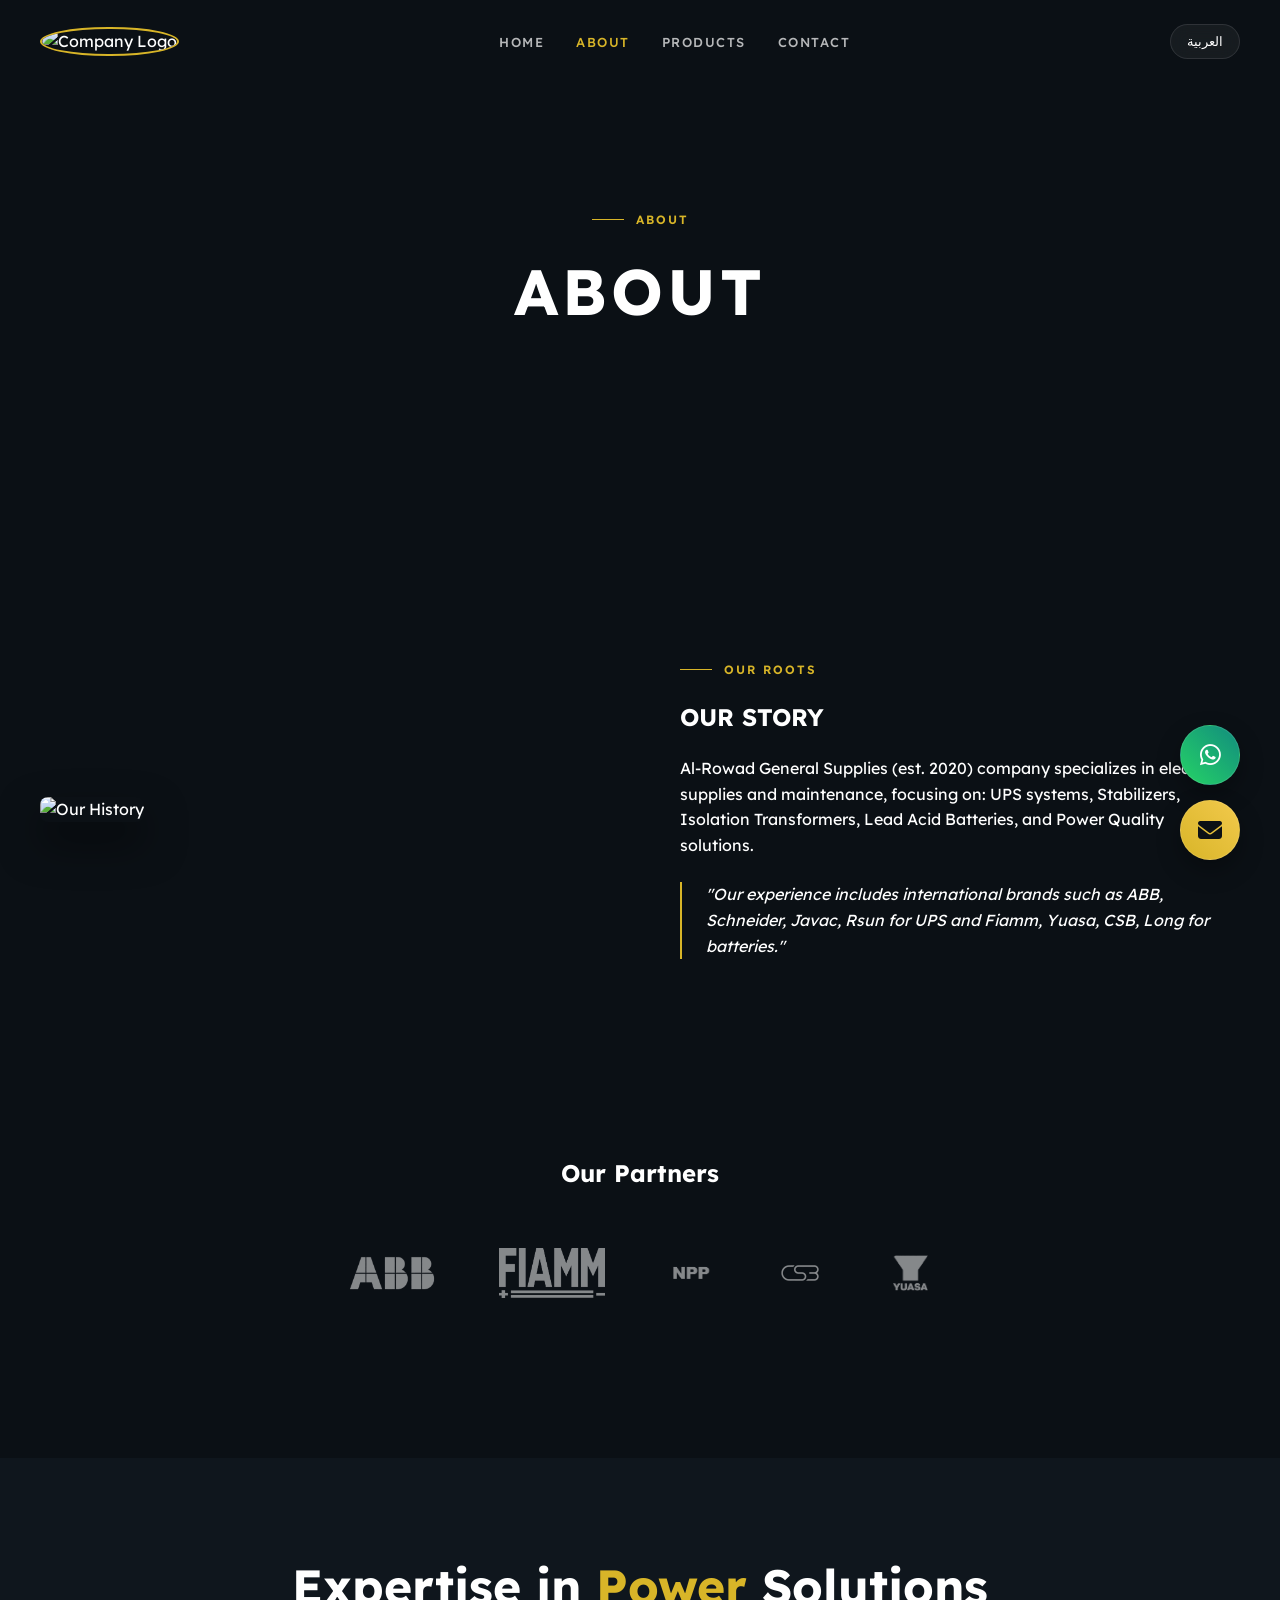
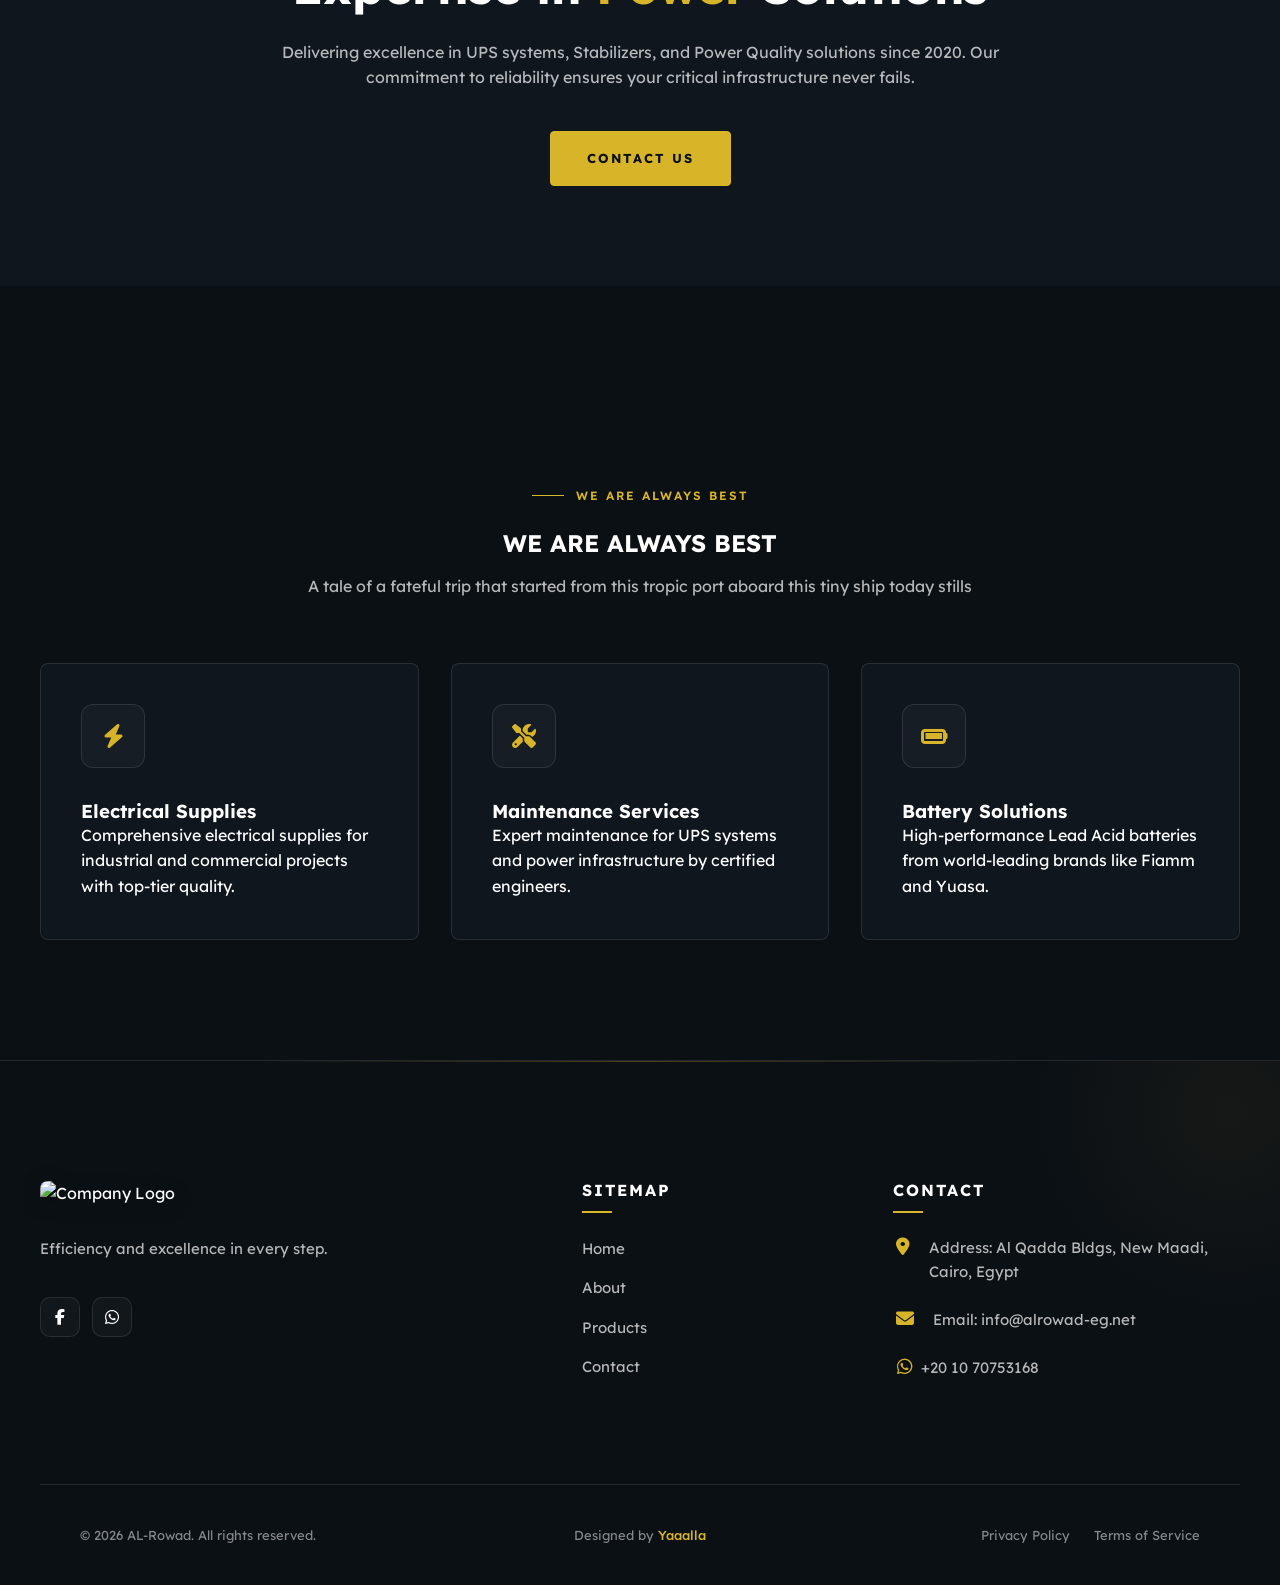
==== commit 190658b6: "update files" ====
--- a/about.html
+++ b/about.html
@@ -111,13 +111,11 @@
                 <ul>
                     <li class="en-content"><a href="index.html">Home</a></li>
                     <li class="en-content"><a href="about.html" class="active">About</a></li>
-                    <li class="en-content"><a href="services.html">Service</a></li>
                     <li class="en-content"><a href="products.html">Products</a></li>
                     <li class="en-content"><a href="contact.html">Contact</a></li>
 
                     <li class="ar-content" style="display:none;"><a href="index.html">الرئيسية</a></li>
                     <li class="ar-content" style="display:none;"><a href="about.html" class="active">عن الشركة</a></li>
-                    <li class="ar-content" style="display:none;"><a href="services.html">الخدمة</a></li>
                     <li class="ar-content" style="display:none;"><a href="products.html">المنتجات</a></li>
                     <li class="ar-content" style="display:none;"><a href="contact.html">اتصل بنا</a></li>
                 </ul>
@@ -145,7 +143,10 @@
     <main>
         <section class="inner-hero">
             <div class="container" data-reveal>
-                <div class="tagline" style="justify-content: center;">ABOUT</div>
+                <div class="tagline" style="justify-content: center;">
+                    <span class="en-content">ABOUT</span>
+                    <span class="ar-content" style="display:none;">عن الشركة</span>
+                </div>
                 <h1 class="en-content">ABOUT</h1>
                 <h1 class="ar-content" style="display:none;">عن الشركة</h1>
             </div>
@@ -158,7 +159,10 @@
                         <img src="assets/images/p3.jpg" alt="Our History">
                     </div>
                     <div class="history-text" data-reveal>
-                        <div class="tagline">Our Roots</div>
+                        <div class="tagline">
+                            <span class="en-content">Our Roots</span>
+                            <span class="ar-content" style="display:none;">جذورنا</span>
+                        </div>
                         <h2 class="en-content">OUR STORY</h2>
                         <h2 class="ar-content" style="display:none;">قصتنا</h2>
                         <p class="en-content" style="margin: 24px 0;">Al-Rowad General Supplies (est. 2020) company specializes in electrical supplies and maintenance, focusing on: UPS systems, Stabilizers, Isolation Transformers, Lead Acid Batteries, and Power Quality solutions.</p>
@@ -178,8 +182,12 @@
                     <h2 class="en-content">Our Partners</h2>
                     <h2 class="ar-content" style="display:none;">شركاؤنا</h2>
                 </div>
-                <div class="partners-list" style="display: flex; flex-wrap: wrap; justify-content: center; gap: 40px; opacity: 1;">
-                    <img src="assets/images/PARTNERS/all.jpg" alt="Our Partners" style="max-height: 200px; width: auto; max-width: 100%; border-radius: 20px;">
+                <div class="partners-list" data-reveal>
+                    <img src="assets/images/PARTNERS/Abb-removebg-preview.png" alt="ABB" class="partner-logo">
+                    <img src="assets/images/PARTNERS/Flmm-removebg-preview.png" alt="FIAMM" class="partner-logo">
+                    <img src="assets/images/PARTNERS/NPP-removebg-preview.png" alt="NPP" class="partner-logo">
+                    <img src="assets/images/PARTNERS/cs3-removebg-preview.png" alt="CSB" class="partner-logo">
+                    <img src="assets/images/PARTNERS/yuasa-removebg-preview.png" alt="YUASA" class="partner-logo">
                 </div>
             </div>
         </section>
@@ -197,10 +205,14 @@
         <section class="features">
             <div class="container">
                 <div class="section-header" style="text-align: center;" data-reveal>
-                    <div class="tagline" style="justify-content: center;">WE ARE ALWAYS BEST</div>
+                    <div class="tagline" style="justify-content: center;">
+                        <span class="en-content">WE ARE ALWAYS BEST</span>
+                        <span class="ar-content" style="display:none;">نحن الأفضل دائماً</span>
+                    </div>
                     <h2 class="en-content">WE ARE ALWAYS BEST</h2>
                     <h2 class="ar-content" style="display:none;">نحن نتميز دائماً</h2>
                     <p class="en-content" style="margin-top: 16px; color: var(--text-secondary);">A tale of a fateful trip that started from this tropic port aboard this tiny ship today stills</p>
+                    <p class="ar-content" style="display:none; margin-top: 16px; color: var(--text-secondary);">حكاية رحلة مصيرية بدأت من هذا الميناء الاستوائي على متن هذه السفينة الصغيرة التي لا تزال تبحر اليوم.</p>
                 </div>
 
                 <div class="features-grid">
@@ -249,7 +261,7 @@
                     <p class="ar-content" style="display:none;">الكفاءة والتميز في كل خطوة.</p>
                     <div class="footer-socials">
                         <a href="https://www.facebook.com/alrowadenergy" target="_blank"><i class="fab fa-facebook-f"></i></a>
-                        <a href="https://wa.me/201070753167" target="_blank"><i class="fab fa-whatsapp"></i></a>
+                        <a href="https://wa.me/201070753168" target="_blank"><i class="fab fa-whatsapp"></i></a>
                     </div>
                 </div>
 
@@ -258,28 +270,22 @@
                     <h4 class="en-content">Sitemap</h4>
                     <h4 class="ar-content" style="display:none;">خريطة الموقع</h4>
                     <ul class="footer-links">
-                        <li><a href="index.html">Home</a></li>
-                        <li><a href="about.html">About</a></li>
-                        <li><a href="services.html">Service</a></li>
-                        <li><a href="products.html">Products</a></li>
-                        <li><a href="contact.html">Contact</a></li>
-                    </ul>
-                </div>
-
-                <!-- Services Column -->
-                <div class="footer-column" data-reveal>
-                    <h4 class="en-content">Services</h4>
-                    <h4 class="ar-content" style="display:none;">خدماتنا</h4>
-                    <ul class="footer-links">
-                        <li class="en-content"><a href="services.html">Architectural Design</a></li>
-                        <li class="en-content"><a href="services.html">Structural Engineering</a></li>
-                        <li class="en-content"><a href="services.html">Project Management</a></li>
-                        <li class="en-content"><a href="services.html">Urban Development</a></li>
-
-                        <li class="ar-content" style="display:none;"><a href="services.html">التصميم المعماري</a></li>
-                        <li class="ar-content" style="display:none;"><a href="services.html">الهندسة الإنشائية</a></li>
-                        <li class="ar-content" style="display:none;"><a href="services.html">إدارة المشاريع</a></li>
-                        <li class="ar-content" style="display:none;"><a href="services.html">التطوير الحضري</a></li>
+                        <li>
+                            <a href="index.html" class="en-content">Home</a>
+                            <a href="index.html" class="ar-content" style="display:none;">الرئيسية</a>
+                        </li>
+                        <li>
+                            <a href="about.html" class="en-content">About</a>
+                            <a href="about.html" class="ar-content" style="display:none;">عن الشركة</a>
+                        </li>
+                        <li>
+                            <a href="products.html" class="en-content">Products</a>
+                            <a href="products.html" class="ar-content" style="display:none;">المنتجات</a>
+                        </li>
+                        <li>
+                            <a href="contact.html" class="en-content">Contact</a>
+                            <a href="contact.html" class="ar-content" style="display:none;">اتصل بنا</a>
+                        </li>
                     </ul>
                 </div>
 
@@ -290,37 +296,38 @@
                     <ul class="footer-contact-info">
                         <li>
                             <i class="fas fa-map-marker-alt"></i>
-                            <p class="en-content">Al Qadda Bldgs, New Maadi, Cairo, Egypt</p>
-                            <p class="ar-content" style="display:none;">عمارات القادة، المعادي الجديدة، القاهرة، مصر</p>
+                            <p class="en-content">Address: Al Qadda Bldgs, New Maadi, Cairo, Egypt</p>
+                            <p class="ar-content" style="display:none;">العنوان: عمارات القادة، المعادي الجديدة، القاهرة، مصر</p>
                         </li>
                         <li>
                             <i class="fas fa-envelope"></i>
-                            <p><a href="mailto:info@alrowad-eg.net">info@alrowad-eg.net</a></p>
+                            <p class="en-content">Email: <a href="mailto:info@alrowad-eg.net">info@alrowad-eg.net</a></p>
+                            <p class="ar-content" style="display:none;">البريد: <a href="mailto:info@alrowad-eg.net">info@alrowad-eg.net</a></p>
                         </li>
                         <li>
        
-                            <p><a href="https://wa.me/201070753167" target="_blank"><i class="fab fa-whatsapp"></i> +20 10 70753167</a></p>
+                            <p><a href="https://wa.me/201070753168" target="_blank"><i class="fab fa-whatsapp"></i> +20 10 70753168</a></p>
                         </li>
                     </ul>
                 </div>
             </div>
 
             <div class="footer-bottom">
-                <div class="footer-copyright">
-                    <p class="en-content">&copy; 2026 Your Company. All rights reserved.</p>
-                    <p class="ar-content" style="display:none;">&copy; 2026 شركتك. جميع الحقوق محفوظة.</p>
-                </div>
-                <div class="designer-credit">
-                    <span class="en-content">Designed by <a href="http://www.yaaalla.com" target="_blank">Yaaalla</a></span>
-                    <span class="ar-content" style="display:none;">تصميم بواسطة <a href="http://www.yaaalla.com" target="_blank">يالا</a></span>
-                </div>
-                <div class="footer-legal-links">
-                    <a href="#" class="en-content">Privacy Policy</a>
-                    <a href="#" class="en-content">Terms of Service</a>
-                    <a href="#" class="ar-content" style="display:none;">سياسة الخصوصية</a>
-                    <a href="#" class="ar-content" style="display:none;">شروط الخدمة</a>
-                    <a href="contact.html" class="en-content">Contact Us</a>
-                    <a href="contact.html" class="ar-content" style="display:none;">اتصل بنا</a>
+                <div class="container">
+                    <div class="footer-copyright">
+                        <p class="en-content">&copy; 2026 AL-Rowad. All rights reserved.</p>
+                        <p class="ar-content" style="display:none;">&copy; 2026 الرواد. جميع الحقوق محفوظة.</p>
+                    </div>
+                    <div class="designer-credit">
+                        <span class="en-content">Designed by <a href="http://www.yaaalla.com" target="_blank">Yaaalla</a></span>
+                        <span class="ar-content" style="display:none;">تصميم بواسطة <a href="http://www.yaaalla.com" target="_blank">يالا</a></span>
+                    </div>
+                    <div class="footer-legal-links">
+                        <a href="#" class="en-content">Privacy Policy</a>
+                        <a href="#" class="en-content">Terms of Service</a>
+                        <a href="#" class="ar-content" style="display:none;">سياسة الخصوصية</a>
+                        <a href="#" class="ar-content" style="display:none;">شروط الخدمة</a>
+                    </div>
                 </div>
             </div>
         </div>
--- a/assets/css/modern-2026.css
+++ b/assets/css/modern-2026.css
@@ -0,0 +1,995 @@
+@import url('https://fonts.googleapis.com/css2?family=Lexend:wght@300;400;500;600;700;800&family=Readex+Pro:wght@200;300;400;500;600;700&display=swap');
+
+:root {
+    /* Colors - 2026 Premium Dark Palette */
+    --bg-main: #0B1015;
+    --bg-secondary: #0F161D;
+    --accent: #D8B528; /* Gold/Yellow from original/image */
+    --accent-hover: #F2C94C;
+    --text-primary: #FFFFFF;
+    --text-secondary: rgba(255, 255, 255, 0.7);
+    --text-muted: rgba(255, 255, 255, 0.5);
+    --glass: rgba(255, 255, 255, 0.03);
+    --glass-border: rgba(255, 255, 255, 0.1);
+    
+    /* Layout */
+    --container-width: 1300px;
+    --section-padding: 120px 0;
+    --border-radius: 8px;
+    
+    /* Transitions */
+    --transition-fast: all 0.2s cubic-bezier(0.4, 0, 0.2, 1);
+    --transition-slow: all 0.6s cubic-bezier(0.4, 0, 0.2, 1);
+}
+
+*, *::before, *::after {
+    margin: 0;
+    padding: 0;
+    box-sizing: border-box;
+}
+
+html, body {
+    overflow-x: clip;
+    width: 100%;
+}
+
+body {
+    font-family: 'Lexend', sans-serif;
+    background-color: var(--bg-main);
+    color: var(--text-primary);
+    line-height: 1.6;
+    max-width: 100%;
+    position: relative;
+}
+
+img {
+    max-width: 100%;
+}
+
+a {
+    text-decoration: none;
+    color: inherit;
+    transition: var(--transition-fast);
+}
+
+ul {
+    list-style: none;
+}
+
+.container {
+    max-width: var(--container-width);
+    margin: 0 auto;
+    padding: 0 40px;
+}
+
+/* Typography Extensions */
+h1, h2, h3, h4 {
+    line-height: 1.2;
+    font-weight: 700;
+    word-wrap: break-word;
+    overflow-wrap: break-word;
+}
+
+p, a, span, li {
+    overflow-wrap: break-word;
+    word-wrap: break-word;
+}
+
+.text-accent { color: var(--accent); }
+.text-italic { font-style: italic; }
+
+/* Global Components */
+
+/* Layout Shell */
+header {
+    position: fixed;
+    top: 0;
+    left: 0;
+    width: 100%;
+    z-index: 1000;
+    padding: 24px 0;
+    transition: var(--transition-fast);
+}
+
+header.scrolled {
+    background: rgba(11, 16, 21, 0.85);
+    backdrop-filter: blur(20px);
+    padding: 16px 0;
+    border-bottom: 1px solid var(--glass-border);
+}
+
+header .container {
+    display: flex;
+    justify-content: space-between;
+    align-items: center;
+}
+
+.logo img {
+    height: 45px;
+    width: 45px;
+    border-radius: 50%;
+    object-fit: cover;
+    border: 2px solid var(--accent);
+}
+
+nav ul {
+    display: flex;
+    gap: 32px;
+}
+
+nav ul li a {
+    font-size: 13px;
+    font-weight: 500;
+    text-transform: uppercase;
+    letter-spacing: 1.5px;
+    color: var(--text-secondary);
+}
+
+nav ul li a:hover, nav ul li a.active {
+    color: var(--accent);
+}
+
+.header-right {
+    display: flex;
+    align-items: center;
+    gap: 20px;
+}
+
+.lang-switcher-btn {
+    display: inline-flex;
+    align-items: center;
+    padding: 6px 16px;
+    background: rgba(255, 255, 255, 0.05);
+    border: 1px solid var(--glass-border);
+    border-radius: 30px;
+    cursor: pointer;
+    font-size: 13px;
+    font-weight: 500;
+    color: var(--text-primary);
+    transition: var(--transition-fast);
+    backdrop-filter: blur(10px);
+}
+
+.lang-switcher-btn:hover {
+    background: rgba(255, 255, 255, 0.1);
+    border-color: var(--accent);
+    color: var(--accent);
+}
+
+/* Buttons */
+.btn-premium {
+    position: relative;
+    display: inline-flex;
+    align-items: center;
+    justify-content: center;
+    padding: 16px 36px;
+    font-size: 13px;
+    font-weight: 700;
+    text-transform: uppercase;
+    letter-spacing: 2px;
+    border-radius: 4px;
+    color: var(--text-primary);
+    background: rgba(255, 255, 255, 0.03);
+    border: 1px solid var(--glass-border);
+    cursor: pointer;
+    transition: var(--transition-slow);
+    overflow: hidden;
+    backdrop-filter: blur(10px);
+    z-index: 1;
+}
+
+.btn-premium i {
+    margin-left: 12px;
+    font-size: 14px;
+    transition: var(--transition-fast);
+}
+
+.btn-premium:hover {
+    border-color: var(--accent);
+    color: var(--accent);
+    transform: translateY(-5px);
+    box-shadow: 0 10px 30px rgba(0, 0, 0, 0.5);
+}
+
+.btn-premium:hover i {
+    transform: translateX(5px);
+}
+
+.btn-filled {
+    background: var(--accent);
+    color: var(--bg-main) !important;
+    border-color: var(--accent);
+}
+
+.btn-filled:hover {
+    background: var(--accent-hover);
+    border-color: var(--accent-hover);
+    color: var(--bg-main) !important;
+    box-shadow: 0 15px 40px rgba(216, 181, 40, 0.3);
+}
+
+/* Shine effect */
+.btn-premium::before {
+    content: '';
+    position: absolute;
+    top: 0;
+    left: -100%;
+    width: 60%;
+    height: 100%;
+    background: linear-gradient(
+        to right,
+        transparent,
+        rgba(255, 255, 255, 0.1),
+        transparent
+    );
+    transform: skewX(-25deg);
+    transition: 0.7s;
+    z-index: -1;
+}
+
+.btn-premium:hover::before {
+    left: 150%;
+}
+
+.lang-switcher-btn i {
+    font-size: 14px;
+    margin-right: 8px;
+}
+
+body.rtl .lang-switcher-btn i {
+    margin-right: 0;
+    margin-left: 8px;
+}
+
+/* Premium Icon System */
+.premium-icon-box {
+    width: 64px;
+    height: 64px;
+    background: var(--glass);
+    border: 1px solid var(--glass-border);
+    border-radius: 12px;
+    display: flex;
+    align-items: center;
+    justify-content: center;
+    font-size: 24px;
+    color: var(--accent);
+    margin-bottom: 32px;
+    transition: var(--transition-slow);
+    position: relative;
+    overflow: hidden;
+}
+
+.premium-icon-box::before {
+    content: '';
+    position: absolute;
+    inset: 0;
+    background: radial-gradient(circle at center, rgba(216, 181, 40, 0.2), transparent 70%);
+    opacity: 0;
+    transition: var(--transition-fast);
+}
+
+.premium-icon-box i, .premium-icon-box img {
+    position: relative;
+    z-index: 1;
+    transition: var(--transition-fast);
+}
+
+.premium-icon-box img {
+    width: 32px;
+    filter: brightness(0) saturate(100%) invert(84%) sepia(29%) saturate(718%) hue-rotate(5deg) brightness(92%) contrast(88%);
+}
+
+/* Hover Effects for Cards with Icons */
+.innovation-card:hover .premium-icon-box,
+.feature-card:hover .premium-icon-box,
+.service-card:hover .premium-icon-box {
+    border-color: var(--accent);
+    background: rgba(216, 181, 40, 0.05);
+    transform: rotate(5deg) scale(1.1);
+    box-shadow: 0 0 20px rgba(216, 181, 40, 0.15);
+}
+
+.innovation-card:hover .premium-icon-box::before,
+.feature-card:hover .premium-icon-box::before,
+.service-card:hover .premium-icon-box::before {
+    opacity: 1;
+}
+
+.innovation-card:hover .premium-icon-box i,
+.feature-card:hover .premium-icon-box i,
+.service-card:hover .premium-icon-box i {
+    transform: rotate(-5deg);
+}
+
+/* Sections */
+section {
+    padding: var(--section-padding);
+}
+
+/* Sections shared styles */
+.tagline {
+    display: flex;
+    align-items: center;
+    gap: 12px;
+    text-transform: uppercase;
+    font-size: 12px;
+    font-weight: 600;
+    letter-spacing: 2px;
+    color: var(--accent);
+    margin-bottom: 24px;
+}
+
+.tagline::before {
+    content: '';
+    width: 32px;
+    height: 1px;
+    background: var(--accent);
+}
+
+/* Partners Section Styling */
+.partners-list {
+    display: flex;
+    flex-wrap: wrap;
+    justify-content: center;
+    align-items: center;
+    gap: 60px;
+    margin-top: 50px;
+}
+
+.partner-logo {
+    max-height: 50px;
+    width: auto;
+    filter: brightness(0) invert(1);
+    opacity: 0.5;
+    transition: var(--transition-fast);
+}
+
+.partner-logo:hover {
+    opacity: 1;
+    transform: scale(1.1);
+}
+
+/* Premium Footer Styling */
+footer {
+    background-color: var(--bg-main);
+    border-top: 1px solid var(--glass-border);
+    padding: 120px 0 0;
+    position: relative;
+    overflow: hidden;
+}
+
+footer::before {
+    content: '';
+    position: absolute;
+    top: 0;
+    left: 50%;
+    transform: translateX(-50%);
+    width: 60%;
+    height: 1px;
+    background: linear-gradient(90deg, transparent, var(--accent), transparent);
+    opacity: 0.3;
+}
+
+footer::after {
+    content: '';
+    position: absolute;
+    top: -150px;
+    right: -150px;
+    width: 400px;
+    height: 400px;
+    background: radial-gradient(circle, rgba(216, 181, 40, 0.05) 0%, transparent 70%);
+    pointer-events: none;
+    z-index: 0;
+}
+
+footer .footer-grid {
+    display: grid;
+    grid-template-columns: 2fr 1fr 1.5fr;
+    gap: 80px;
+    margin-bottom: 80px;
+    position: relative;
+    z-index: 1;
+}
+
+.footer-brand .footer-logo img {
+    height: 70px;
+    width: auto;
+    border-radius: 8px;
+    object-fit: contain;
+    margin-bottom: 28px;
+    filter: drop-shadow(0 4px 10px rgba(0,0,0,0.3));
+}
+
+.footer-brand p {
+    color: var(--text-secondary);
+    line-height: 1.8;
+    max-width: 320px;
+    font-size: 15px;
+}
+
+.footer-column h4 {
+    color: var(--text-primary);
+    font-size: 16px;
+    font-weight: 700;
+    margin-bottom: 35px;
+    letter-spacing: 2px;
+    text-transform: uppercase;
+    position: relative;
+}
+
+.footer-column h4::after {
+    content: '';
+    position: absolute;
+    bottom: -12px;
+    left: 0;
+    width: 30px;
+    height: 2px;
+    background: var(--accent);
+    transition: width 0.3s ease;
+}
+
+.footer-column:hover h4::after {
+    width: 50px;
+}
+
+body.rtl .footer-column h4::after {
+    left: auto;
+    right: 0;
+}
+
+.footer-links {
+    list-style: none;
+    padding: 0;
+}
+
+.footer-links li {
+    margin-bottom: 14px;
+}
+
+.footer-links a {
+    color: var(--text-secondary);
+    transition: all 0.3s cubic-bezier(0.4, 0, 0.2, 1);
+    display: inline-block;
+    font-size: 15px;
+    position: relative;
+}
+
+.footer-links a:hover {
+    color: var(--accent);
+    transform: translateX(10px);
+}
+
+body.rtl .footer-links a:hover {
+    transform: translateX(-10px);
+}
+
+.footer-contact-info li {
+    display: flex;
+    gap: 16px;
+    margin-bottom: 24px;
+    color: var(--text-secondary);
+    font-size: 15px;
+    line-height: 1.6;
+}
+
+.footer-contact-info i {
+    color: var(--accent);
+    font-size: 18px;
+    margin-top: 2px;
+    width: 24px;
+    text-align: center;
+}
+
+.footer-socials {
+    display: flex;
+    gap: 12px;
+    margin-top: 35px;
+}
+
+.footer-socials a {
+    width: 40px;
+    height: 40px;
+    border-radius: 10px;
+    background: rgba(255, 255, 255, 0.03);
+    display: flex;
+    align-items: center;
+    justify-content: center;
+    color: var(--text-primary);
+    border: 1px solid var(--glass-border);
+    transition: all 0.4s cubic-bezier(0.175, 0.885, 0.32, 1.275);
+}
+
+.footer-socials a:hover {
+    background: var(--accent);
+    color: var(--bg-main);
+    transform: translateY(-8px) scale(1.1);
+    border-color: var(--accent);
+    box-shadow: 0 10px 20px rgba(216, 181, 40, 0.2);
+}
+
+footer .footer-bottom {
+    border-top: 1px solid var(--glass-border);
+    padding: 40px 0;
+    display: flex;
+    justify-content: space-between;
+    align-items: center;
+    color: var(--text-muted);
+    font-size: 13px;
+    position: relative;
+    z-index: 1;
+}
+
+.footer-bottom .container {
+    display: flex;
+    justify-content: space-between;
+    align-items: center;
+    width: 100%;
+}
+
+.footer-copyright, .footer-legal-links {
+    flex: 1;
+}
+
+.designer-credit {
+    flex: 1;
+    text-align: center;
+}
+
+.footer-legal-links {
+    display: flex;
+    justify-content: flex-end;
+    gap: 24px;
+}
+
+.footer-legal-links a {
+    color: var(--text-muted);
+    transition: color 0.3s ease;
+    text-decoration: none;
+}
+
+.footer-legal-links a:hover {
+    color: var(--accent);
+}
+
+.designer-credit a {
+    color: var(--accent);
+    text-decoration: none;
+    font-weight: 600;
+}
+
+@media (max-width: 992px) {
+    header .container {
+        padding: 0 24px;
+    }
+
+    /* إخفاء زر اللغة وإظهار زر الهامبرجر بدلاً منه */
+    .lang-switcher-btn {
+        display: none !important;
+    }
+
+    .menu-toggle {
+        display: flex;
+    }
+
+    nav {
+        position: fixed;
+        top: 0;
+        right: 0;
+        width: 300px;
+        height: 100vh;
+        background: rgba(11, 16, 21, 0.98);
+        backdrop-filter: blur(20px);
+        z-index: 1001;
+        display: flex;
+        flex-direction: column;
+        justify-content: center;
+        padding: 50px;
+        transition: transform 0.6s cubic-bezier(0.4, 0, 0.2, 1);
+        border-left: 1px solid var(--glass-border);
+        transform: translateX(100%);
+    }
+
+    nav.active {
+        transform: translateX(0);
+    }
+
+    nav ul {
+        flex-direction: column;
+        gap: 32px;
+    }
+
+    nav ul li a {
+        font-size: 24px;
+        font-weight: 500;
+    }
+
+    /* إضافة زر تبديل اللغة داخل قائمة الناف بار على الموبايل */
+    nav .lang-switcher-mobile {
+        display: flex !important;
+        margin-top: 40px;
+        font-size: 18px;
+        padding: 10px 24px;
+        width: fit-content;
+    }
+}
+
+@media (max-width: 768px) {
+    :root {
+        --section-padding: 60px 0;
+    }
+
+    /* تصغير padding الـ container على الموبايل */
+    .container {
+        padding: 0 20px;
+    }
+
+    .hero-content h1 {
+        font-size: clamp(28px, 8vw, 48px);
+    }
+
+    .hero-btns {
+        display: flex;
+        flex-direction: row;
+        align-items: center;
+        gap: 15px;
+        width: 100%;
+    }
+    
+    .hero-btns .btn-premium {
+        width: 100%;
+        padding: 14px 20px;
+        font-size: 11px;
+    }
+
+    .innovation-grid {
+        grid-template-columns: 1fr;
+    }
+
+    /* شركاء - ضبط الصور على الموبايل لتكون أوضح */
+    .partners-list {
+        gap: 20px !important;
+        padding: 0 10px;
+    }
+
+    .partners-list img {
+        max-width: 90% !important;
+        max-height: 120px !important;
+        height: auto;
+        width: auto;
+    }
+
+    /* فوتر */
+    footer .footer-grid {
+        grid-template-columns: 1fr;
+        gap: 40px;
+    }
+
+    .footer-bottom {
+        flex-direction: column;
+        gap: 16px;
+        text-align: center;
+    }
+
+    .footer-legal-links {
+        flex-wrap: wrap;
+        justify-content: center;
+        gap: 16px;
+    }
+
+    /* تأكيد كل الصور تتكيف مع العرض */
+    img {
+        max-width: 100%;
+        height: auto;
+    }
+
+    /* منع أي section من التجاوز */
+    section, footer, header {
+        max-width: 100%;
+        overflow: hidden;
+    }
+}
+
+.menu-toggle {
+    display: none;
+    flex-direction: column;
+    justify-content: center;
+    align-items: center;
+    width: 44px;
+    height: 44px;
+    background: rgba(255, 255, 255, 0.05);
+    border: 1px solid var(--glass-border);
+    border-radius: 10px;
+    cursor: pointer;
+    z-index: 1002;
+    transition: var(--transition-fast);
+}
+
+.menu-toggle:hover {
+    background: rgba(255, 255, 255, 0.1);
+    border-color: var(--accent);
+}
+
+.menu-toggle .hamburger-box {
+    width: 20px;
+    height: 14px;
+    position: relative;
+    display: flex;
+    flex-direction: column;
+    justify-content: space-between;
+}
+
+.menu-toggle span {
+    display: block;
+    width: 100%;
+    height: 2px;
+    background: var(--text-primary);
+    transition: var(--transition-fast);
+    border-radius: 2px;
+}
+
+.menu-toggle.active span:nth-child(1) {
+    transform: translateY(6px) rotate(45deg);
+}
+
+.menu-toggle.active span:nth-child(2) {
+    opacity: 0;
+}
+
+.menu-toggle.active span:nth-child(3) {
+    transform: translateY(-6px) rotate(-45deg);
+}
+
+/* Language & RTL */
+body.rtl {
+    direction: rtl;
+    text-align: right;
+    font-family: 'Readex Pro', sans-serif;
+}
+
+body.rtl .tagline {
+    justify-content: flex-start;
+}
+
+body.rtl .tagline::before {
+    display: none;
+}
+
+body.rtl .tagline::after {
+    content: '';
+    width: 32px;
+    height: 1px;
+    background: var(--accent);
+    margin-right: 12px;
+}
+
+/* Header RTL fixes */
+body.rtl .header-right {
+    flex-direction: row-reverse;
+}
+
+body.rtl .nav ul {
+    flex-direction: row-reverse;
+}
+
+body.rtl .footer-contact-info li i {
+    margin-right: 0;
+    margin-left: 15px;
+}
+
+body.rtl .btn-premium i {
+    margin-left: 0;
+    margin-right: 10px;
+}
+
+/* Portfolio/About Mirroring */
+body.rtl .about-content-wrapper {
+    text-align: right;
+}
+
+body.rtl .portfolio-info .tagline {
+    justify-content: flex-start;
+}
+
+/* Video Showcase Section */
+.video-grid {
+    display: grid;
+    grid-template-columns: repeat(auto-fit, minmax(400px, 1fr));
+    gap: 30px;
+    margin-top: 50px;
+}
+
+.video-card {
+    position: relative;
+    border-radius: var(--border-radius);
+    overflow: hidden;
+    background: var(--bg-secondary);
+    border: 1px solid var(--glass-border);
+    transition: var(--transition-slow);
+}
+
+.video-card:hover {
+    transform: translateY(-10px);
+    border-color: var(--accent);
+    box-shadow: 0 20px 40px rgba(0, 0, 0, 0.4);
+}
+
+.video-card video {
+    width: 100%;
+    height: auto;
+    display: block;
+    border-radius: var(--border-radius);
+    transition: var(--transition-slow);
+}
+
+.video-card:hover video {
+    transform: scale(1.02);
+}
+
+@media (max-width: 768px) {
+    .video-grid {
+        grid-template-columns: 1fr;
+    }
+}
+
+/* Animations */
+[data-reveal] {
+    opacity: 0;
+    transform: translateY(30px);
+    transition: var(--transition-slow);
+}
+
+[data-reveal].revealed {
+    opacity: 1;
+    transform: translateY(0);
+}
+
+/* Scroll to Top */
+.scroll-top {
+    position: fixed;
+    bottom: 40px;
+    right: 40px;
+    width: 50px;
+    height: 50px;
+    background: var(--bg-secondary);
+    border: 1px solid var(--glass-border);
+    color: var(--accent);
+    border-radius: 50%;
+    display: flex;
+    align-items: center;
+    justify-content: center;
+    cursor: pointer;
+    z-index: 999;
+    opacity: 0;
+    visibility: hidden;
+    transition: var(--transition-fast);
+}
+
+.scroll-top.visible {
+    opacity: 1;
+    visibility: visible;
+}
+
+.scroll-top:hover {
+    background: var(--accent);
+    color: var(--bg-main);
+    transform: translateY(-5px);
+    box-shadow: 0 10px 20px rgba(216, 181, 40, 0.2);
+}
+
+[dir="rtl"] .scroll-top {
+    right: auto;
+    left: 40px;
+}
+
+/* Floating Contact Buttons */
+.floating-contacts {
+    position: fixed;
+    bottom: 40px;
+    right: 40px;
+    display: flex;
+    flex-direction: column;
+    gap: 15px;
+    z-index: 9999;
+    transition: var(--transition-slow);
+}
+
+.floating-btn {
+    width: 60px;
+    height: 60px;
+    border-radius: 50%;
+    display: flex;
+    align-items: center;
+    justify-content: center;
+    font-size: 24px;
+    color: white;
+    box-shadow: 0 10px 25px rgba(0, 0, 0, 0.3);
+    transition: var(--transition-fast);
+    position: relative;
+    border: 1px solid rgba(255, 255, 255, 0.1);
+    backdrop-filter: blur(10px);
+}
+
+.floating-btn.whatsapp {
+    background: #25D366;
+    background: linear-gradient(45deg, #25D366, #128C7E);
+}
+
+.floating-btn.email {
+    background: var(--accent);
+    background: linear-gradient(45deg, var(--accent), var(--accent-hover));
+    color: var(--bg-main);
+}
+
+.floating-btn:hover {
+    transform: scale(1.1) translateY(-5px);
+    box-shadow: 0 15px 35px rgba(0, 0, 0, 0.4);
+}
+
+.floating-btn .tooltip {
+    position: absolute;
+    right: 120%;
+    background: rgba(11, 16, 21, 0.9);
+    padding: 8px 16px;
+    border-radius: 8px;
+    font-size: 13px;
+    font-weight: 500;
+    white-space: nowrap;
+    opacity: 0;
+    visibility: hidden;
+    transition: var(--transition-fast);
+    border: 1px solid var(--glass-border);
+    color: white;
+    pointer-events: none;
+}
+
+body.rtl .floating-btn .tooltip {
+    right: auto;
+    left: 120%;
+}
+
+.floating-btn:hover .tooltip {
+    opacity: 1;
+    visibility: visible;
+    right: 110%;
+}
+
+body.rtl .floating-btn:hover .tooltip {
+    right: auto;
+    left: 110%;
+}
+
+@media (max-width: 768px) {
+    .floating-contacts {
+        bottom: 20px;
+        right: 20px;
+        gap: 10px;
+    }
+    
+    .floating-btn {
+        width: 50px;
+        height: 50px;
+        font-size: 20px;
+    }
+}
+
+body.rtl .floating-contacts {
+    right: auto;
+    left: 40px;
+}
+
+@media (max-width: 768px) {
+    body.rtl .floating-contacts {
+        left: 20px;
+    }
+}
+
+.designer-credit a {
+    color: var(--accent);
+    font-weight: 500;
+    transition: var(--transition-fast);
+}
+
+.designer-credit a:hover {
+    color: var(--accent-hover);
+    text-decoration: underline;
+}
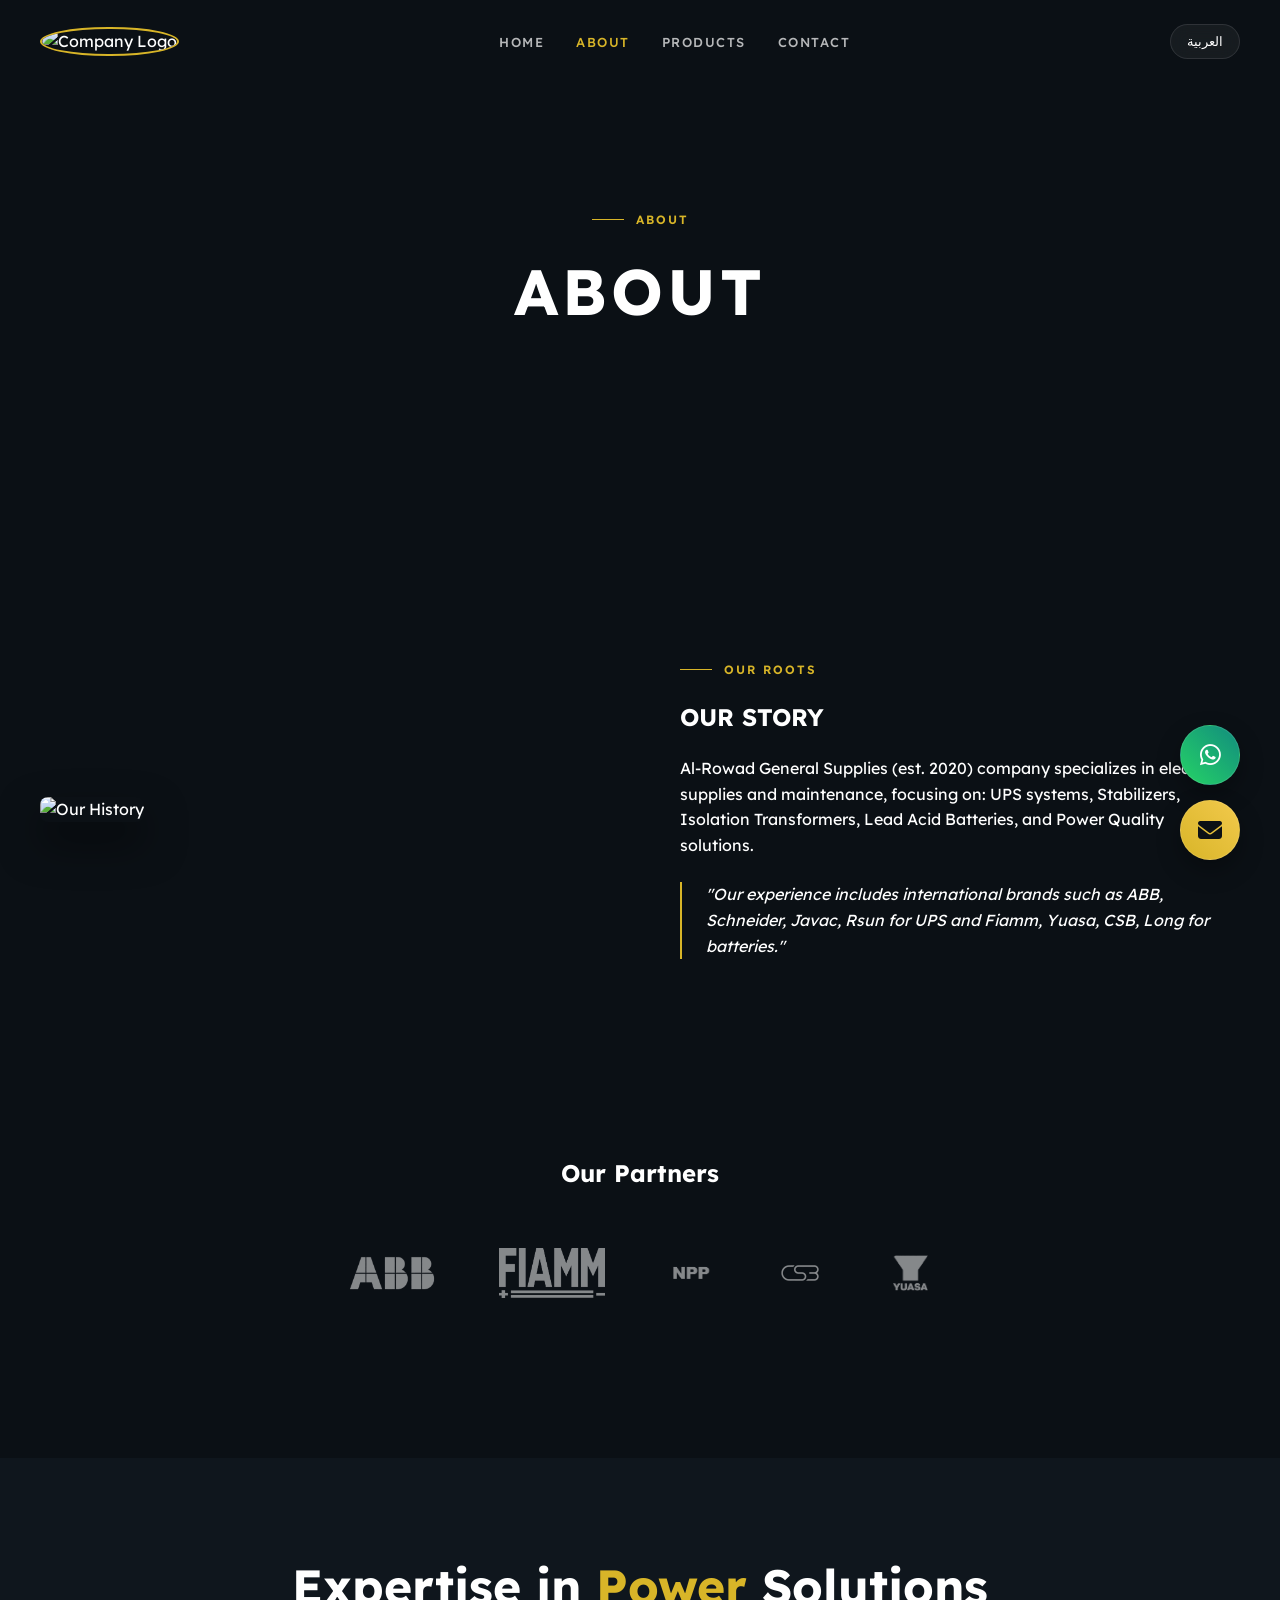
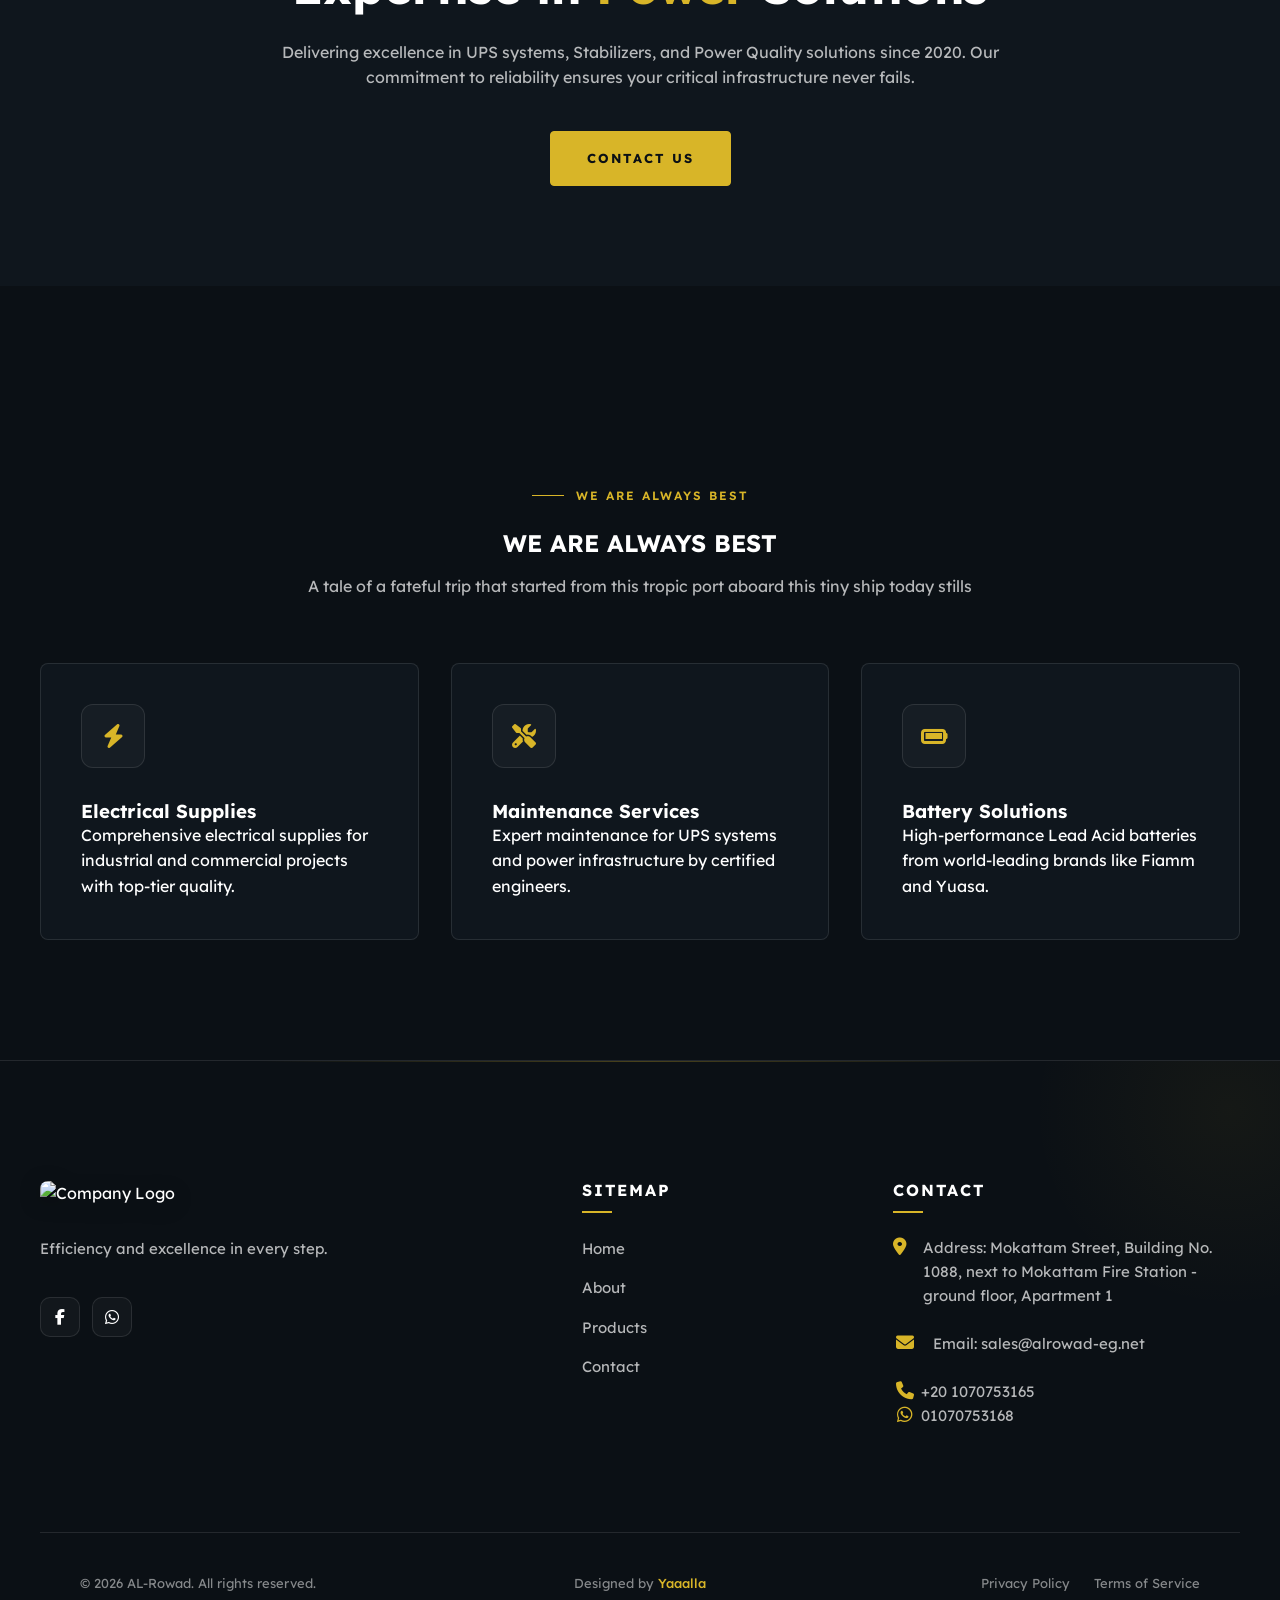
==== commit efce3b55: "update files" ====
--- a/about.html
+++ b/about.html
@@ -4,6 +4,7 @@
     <meta charset="UTF-8">
     <meta name="viewport" content="width=device-width, initial-scale=1.0">
     <title>About AL-Rowad | Excellence in Architecture</title>
+    <link rel="icon" type="image/jpeg" href="assets/images/logo.jpg">
     <link rel="stylesheet" href="https://cdnjs.cloudflare.com/ajax/libs/font-awesome/6.5.1/css/all.min.css">
     <link rel="stylesheet" href="assets/css/modern-2026.css">
     <script src="assets/js/modern-2026.js" defer></script>
@@ -296,17 +297,19 @@
                     <ul class="footer-contact-info">
                         <li>
                             <i class="fas fa-map-marker-alt"></i>
-                            <p class="en-content">Address: Al Qadda Bldgs, New Maadi, Cairo, Egypt</p>
-                            <p class="ar-content" style="display:none;">العنوان: عمارات القادة، المعادي الجديدة، القاهرة، مصر</p>
+                            <p class="en-content">Address: Mokattam Street, Building No. 1088, next to Mokattam Fire Station - ground floor, Apartment 1</p>
+                            <p class="ar-content" style="display:none;">العنوان: شارع المقطم، عمارة 1088، بجوار مطافئ المقطم - الدور الأرضي، شقة 1</p>
                         </li>
                         <li>
                             <i class="fas fa-envelope"></i>
-                            <p class="en-content">Email: <a href="mailto:info@alrowad-eg.net">info@alrowad-eg.net</a></p>
-                            <p class="ar-content" style="display:none;">البريد: <a href="mailto:info@alrowad-eg.net">info@alrowad-eg.net</a></p>
-                        </li>
-                        <li>
-       
-                            <p><a href="https://wa.me/201070753168" target="_blank"><i class="fab fa-whatsapp"></i> +20 10 70753168</a></p>
+                            <p class="en-content">Email: <a href="mailto:sales@alrowad-eg.net">sales@alrowad-eg.net</a></p>
+                            <p class="ar-content" style="display:none;">البريد: <a href="mailto:sales@alrowad-eg.net">sales@alrowad-eg.net</a></p>
+                        </li>
+                        <li>
+                            <p>
+                                <i class="fas fa-phone"></i> +20 1070753165<br>
+                                <a href="https://wa.me/201070753168" target="_blank"><i class="fab fa-whatsapp"></i> 01070753168</a>
+                            </p>
                         </li>
                     </ul>
                 </div>
